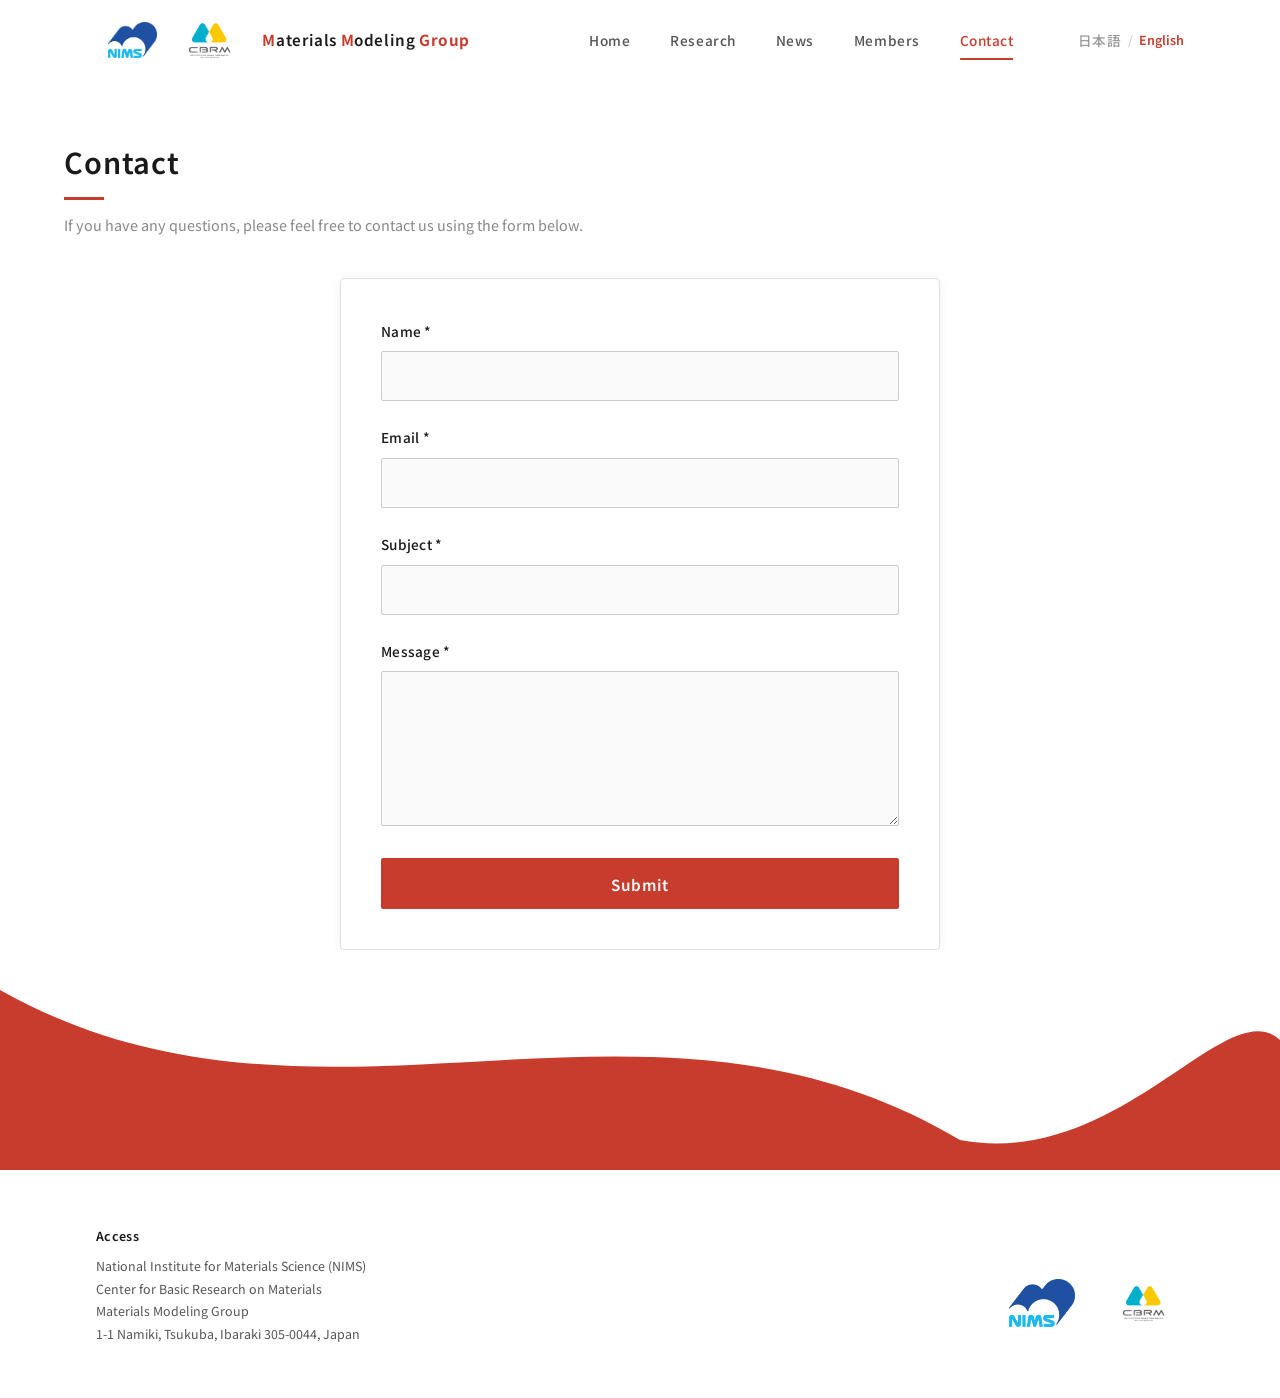
==== contact-en.html @ 4d74e52a "atsumitanaka/group-homepage2-v2 からホームページファイルをコピー 公開サイトのHTML, CSS, JS, images, data, scriptsを移行。 admi" ====
<!DOCTYPE html>
<html lang="en">
<head>
  <meta charset="UTF-8">
  <meta name="viewport" content="width=device-width, initial-scale=1.0">
  <title>Contact - Materials Modeling Group</title>
  <link rel="stylesheet" href="css/style.css">
</head>
<body>
  <header class="navbar">
    <div class="navbar-inner">
      <a href="index-en.html" class="navbar-brand">
        <div class="navbar-logos">
          <img src="images/logo_nims_20190425mark.png" alt="NIMS" class="logo-link" onclick="event.preventDefault();event.stopPropagation();window.open(&#39;https://www.nims.go.jp/&#39;,&#39;_blank&#39;)" style="cursor:pointer">
          <img src="images/cbrm_logo_tate.png" alt="CBRM" class="logo-link" onclick="event.preventDefault();event.stopPropagation();window.open(&#39;https://www.nims.go.jp/cbrm/&#39;,&#39;_blank&#39;)" style="cursor:pointer">
        </div>
        <span class="navbar-brand-text"><span>M</span>aterials <span>M</span>odeling <span>G</span><span class="group-full">roup</span><span class="group-short">r.</span></span>
      </a>
      <nav class="nav-links">
        <a href="index-en.html">Home</a>
        <a href="research-en.html">Research</a>
        <a href="news-en.html">News</a>
        <a href="members-en.html">Members</a>
        <a href="contact-en.html" class="active">Contact</a>
        <div class="lang-switcher">
          <a href="contact.html">日本語</a>
          <span class="lang-separator">/</span>
          <span class="lang-active">English</span>
        </div>
      </nav>
      <button class="hamburger" aria-label="Menu">
        <span></span>
        <span></span>
        <span></span>
      </button>
    </div>
  </header>

  <main>
    <div class="container">
      <div class="page-header">
        <h1>Contact</h1>
        <p>If you have any questions, please feel free to contact us using the form below.</p>
      </div>

      <div class="contact-form fade-in-up">
        <div class="form-card" id="form-container">
          <form id="contact-form" onsubmit="return handleSubmit(event)">
            <div class="form-group">
              <label for="name">Name *</label>
              <input type="text" id="name" name="name" required>
              <p class="error-message hidden" id="name-error">Please enter your name</p>
            </div>

            <div class="form-group">
              <label for="email">Email *</label>
              <input type="email" id="email" name="email" required>
              <p class="error-message hidden" id="email-error">Please enter a valid email address</p>
            </div>

            <div class="form-group">
              <label for="subject">Subject *</label>
              <input type="text" id="subject" name="subject" required>
              <p class="error-message hidden" id="subject-error">Please enter a subject</p>
            </div>

            <div class="form-group">
              <label for="message">Message *</label>
              <textarea id="message" name="message" rows="6" required></textarea>
              <p class="error-message hidden" id="message-error">Please enter a message with at least 10 characters</p>
            </div>

            <button type="submit" class="btn-primary">Submit</button>
          </form>
        </div>

        <div class="form-card success-message hidden" id="success-container">
          <h2>Thank you for your inquiry</h2>
          <p>We will review your message and get back to you shortly.</p>
          <button class="btn-primary" onclick="resetForm()">New Inquiry</button>
        </div>
      </div>
    </div>
  </main>

  <div class="footer-wave">
    <svg viewBox="0 0 1440 220" preserveAspectRatio="none" xmlns="http://www.w3.org/2000/svg">
      <path d="M0,40 C360,220 720,0 1080,190 C1260,220 1380,40 1440,90 L1440,220 L0,220 Z"/>
    </svg>
  </div>

  <footer class="footer">
    <div class="footer-inner">
      <div class="footer-content">
        <div class="footer-access">
          <p class="footer-access-title">Access</p>
          <p>National Institute for Materials Science (NIMS)</p>
          <p>Center for Basic Research on Materials</p>
          <p>Materials Modeling Group</p>
          <p>1-1 Namiki, Tsukuba, Ibaraki 305-0044, Japan</p>
        </div>
        <div class="footer-logos">
          <a href="https://www.nims.go.jp/" target="_blank" rel="noopener"><img src="images/logo_nims_20190425mark.png" alt="NIMS"></a>
          <a href="https://www.nims.go.jp/cbrm/" target="_blank" rel="noopener"><img src="images/cbrm_logo_tate.png" alt="CBRM"></a>
        </div>
      </div>
      <p class="footer-copy">&copy; 2026 Materials Modeling Group. All rights reserved.</p>
    </div>
  </footer>

  <script src="js/contact.js"></script>
  <script src="js/main.js"></script>
</body>
</html>
---- css/style.css ----
/* ========================================
   Materials Modeling Group
   Black / White / Gray / Vermillion / Dark Yellow-Green
   ======================================== */

/* Google Fonts */
@import url('https://fonts.googleapis.com/css2?family=Inter:wght@300;400;500;600;700&family=Noto+Sans+JP:wght@300;400;500;600;700&display=swap');

/* Reset & Base */
* {
  box-sizing: border-box;
  margin: 0;
  padding: 0;
}

html {
  font-size: 16px;
  scroll-behavior: smooth;
  background-color: #e8e8e8;
  overflow-x: hidden;
  -webkit-text-size-adjust: 100%;
  -moz-text-size-adjust: 100%;
  text-size-adjust: 100%;
}

body {
  font-family: 'Noto Sans JP', 'Inter', sans-serif;
  line-height: 1.8;
  color: #333;
  background-color: #fff;
  min-height: 100vh;
  font-weight: 400;
  max-width: 1600px;
  margin: 0 auto;
  box-shadow: 0 0 20px rgba(0,0,0,0.08);
  overflow-x: hidden;
}

a {
  color: #c83c2d;
  text-decoration: none;
  transition: color 0.3s ease;
}

a:hover {
  color: #a02e22;
}

ul {
  list-style: none;
}

img {
  max-width: 100%;
  height: auto;
}

/* ========================================
   Top Navbar
   ======================================== */
.navbar {
  position: fixed;
  top: 0;
  left: 50%;
  transform: translateX(-50%);
  width: 100%;
  max-width: 1600px;
  z-index: 1000;
  background-color: #fff;
  transition: box-shadow 0.4s ease;
  height: 80px;
}

.navbar.scrolled {
  box-shadow: 0 2px 16px rgba(0, 0, 0, 0.1);
}

.navbar-inner {
  width: 85%;
  max-width: 1200px;
  margin: 0 auto;
  display: flex;
  align-items: center;
  justify-content: space-between;
  height: 100%;
}

.navbar-brand {
  display: flex;
  align-items: center;
  gap: 0.75rem;
  text-decoration: none;
  color: #1a1a1a;
  font-weight: 600;
  font-size: 0.95rem;
  letter-spacing: 0.04em;
}

.navbar-brand:hover {
  color: #1a1a1a;
}

.navbar-logos {
  display: flex;
  align-items: center;
  gap: 0;
}

.navbar-logos img {
  height: 60px;
  width: auto;
  /* NIMS logo guideline: 保護エリア = 短辺(height) x 20% = 12px min */
  padding: 12px;
}

.navbar-logos img:last-child {
  height: 72px;
  padding: 12px;
}

.navbar-brand-text {
  white-space: nowrap;
}

.navbar-brand-text span {
  color: #c83c2d;
  font-weight: 700;
}

.group-short {
  display: none;
}

.nav-links {
  display: flex;
  align-items: center;
  gap: 2.5rem;
}

.nav-links a {
  color: #555;
  text-decoration: none;
  font-size: 0.85rem;
  font-weight: 500;
  padding: 0.5rem 0;
  position: relative;
  transition: color 0.3s ease;
  letter-spacing: 0.04em;
}

.nav-links a::after {
  content: '';
  position: absolute;
  bottom: 0;
  left: 50%;
  transform: translateX(-50%);
  width: 0;
  height: 2px;
  background-color: #c83c2d;
  transition: width 0.3s ease;
}

.nav-links a:hover {
  color: #c83c2d;
  text-decoration: none;
}

.nav-links a:hover::after {
  width: 100%;
}

.nav-links a.active {
  color: #c83c2d;
}

.nav-links a.active::after {
  width: 100%;
}

/* Language Switcher */
.lang-switcher {
  display: flex;
  align-items: center;
  gap: 0.4rem;
  font-size: 0.78rem;
  font-weight: 500;
  margin-left: 1.5rem;
  white-space: nowrap;
}

.lang-switcher a {
  color: #999;
  text-decoration: none;
  transition: color 0.3s ease;
}

.lang-switcher a:hover {
  color: #c83c2d;
}

.lang-active {
  color: #c83c2d;
  font-weight: 600;
}

.lang-separator {
  color: #ccc;
}

/* Hamburger Menu */
.hamburger {
  display: none;
  flex-direction: column;
  justify-content: center;
  gap: 6px;
  width: 28px;
  height: 28px;
  cursor: pointer;
  background: none;
  border: none;
  padding: 0;
  z-index: 1001;
}

.hamburger span {
  display: block;
  width: 100%;
  height: 1.5px;
  background-color: #1a1a1a;
  transition: all 0.3s ease;
}

.hamburger.active span:nth-child(1) {
  transform: translateY(7.5px) rotate(45deg);
}

.hamburger.active span:nth-child(2) {
  opacity: 0;
}

.hamburger.active span:nth-child(3) {
  transform: translateY(-7.5px) rotate(-45deg);
}

/* ========================================
   Hero Section
   ======================================== */
.hero {
  width: 100%;
  margin-top: 80px;
  position: relative;
}

.hero-image {
  width: 100%;
  position: relative;
  height: 75vh;
  max-height: 650px;
  min-height: 420px;
  background-color: #e0e0e0;
  overflow: hidden;
}

.hero-image > img {
  width: 100%;
  height: 100%;
  object-fit: cover;
  display: block;
}

.hero-overlay {
  position: absolute;
  top: 0;
  left: 0;
  right: 0;
  bottom: 0;
  display: flex;
  flex-direction: column;
  justify-content: flex-end;
  background: linear-gradient(
    to top,
    rgba(0, 0, 0, 0.55) 0%,
    rgba(0, 0, 0, 0.25) 40%,
    rgba(0, 0, 0, 0.05) 70%,
    transparent 100%
  );
  pointer-events: none;
  padding: 4rem 5rem 11rem;
}

.hero-title {
  color: #fff;
  font-family: 'Inter', 'Noto Sans JP', sans-serif;
  font-size: 3.5rem;
  font-weight: 700;
  letter-spacing: 0.03em;
  text-shadow: 0 2px 16px rgba(0, 0, 0, 0.3);
  margin-bottom: 1.25rem;
}

.hero-title .accent {
  color: #c83c2d;
}

.hero-catchphrase {
  border-left: 3px solid rgba(255, 255, 255, 0.6);
  padding-left: 1.5rem;
}

.hero-catchphrase p {
  color: rgba(255, 255, 255, 0.95);
  font-size: 1.1rem;
  font-weight: 400;
  text-shadow: 0 1px 8px rgba(0, 0, 0, 0.25);
  line-height: 1.8;
  letter-spacing: 0.04em;
}

/* Hero wave — overlaps onto the hero */
.hero .wave-divider {
  position: absolute;
  bottom: -1px;
  left: 0;
  right: 0;
  z-index: 2;
  line-height: 0;
}

/* ========================================
   Container
   ======================================== */
.container {
  width: 90%;
  max-width: 1300px;
  margin: 0 auto;
}

/* ========================================
   Sections
   ======================================== */
.section {
  padding: 1.5rem 0 14rem;
  position: relative;
  overflow: hidden;
}

.section-alt {
  background-color: #f0f0f0;
}

.section-accent {
  background-color: #c83c2d;
}

.section-accent .section-header h2 {
  color: #fff;
}

.section-accent .section-header h2::after {
  background-color: #fff;
}

.section-accent .more-link {
  color: rgba(255,255,255,0.85);
}

.section-accent .more-link:hover {
  color: #fff;
}

.section-white {
  background-color: #fff;
}

.section-header {
  display: flex;
  justify-content: space-between;
  align-items: flex-end;
  margin-bottom: 2.5rem;
}

.section-header h2 {
  color: #1a1a1a;
  font-size: 1.6rem;
  font-weight: 600;
  position: relative;
  padding-bottom: 0.75rem;
  letter-spacing: 0.03em;
}

.section-header h2::after {
  content: '';
  position: absolute;
  bottom: 0;
  left: 0;
  width: 32px;
  height: 3px;
  background-color: #c83c2d;
}

.more-link {
  color: #c83c2d;
  font-size: 0.85rem;
  font-weight: 500;
  transition: opacity 0.3s ease;
  display: inline-flex;
  align-items: center;
  gap: 0.3rem;
  letter-spacing: 0.02em;
}

.more-link:hover {
  opacity: 0.7;
}

/* ========================================
   Wave Dividers — large dramatic curves
   ======================================== */
.wave-divider {
  position: relative;
  width: 100%;
  overflow: hidden;
  line-height: 0;
  background-color: transparent;
}

.wave-divider svg {
  display: block;
  width: 100%;
  height: 220px;
}

.wave-divider.wave-alt svg path {
  fill: #f0f0f0;
}

.wave-divider.wave-white svg path {
  fill: #fff;
}

/* Section bottom waves */
.section .wave-divider-bottom {
  position: absolute;
  bottom: -1px;
  left: 0;
  right: 0;
  z-index: 2;
  line-height: 0;
}

.section .wave-divider-bottom svg {
  display: block;
  width: 100%;
  height: 220px;
}

/* Footer top wave */
.footer-wave {
  position: relative;
  width: 100%;
  overflow: hidden;
  line-height: 0;
  margin-bottom: -1px;
  background-color: #fff;
}

.footer-wave svg {
  display: block;
  width: 100%;
  height: 220px;
}

.footer-wave svg path {
  fill: #c83c2d;
}

/* ========================================
   Intro Section
   ======================================== */
.intro-section {
  max-width: min(860px, 100%);
  margin: 0 auto;
}

.intro-keywords {
  display: grid;
  grid-template-columns: repeat(4, 1fr);
  gap: 1.25rem;
  margin-bottom: 3rem;
}

.keyword-card {
  background-color: #fff;
  border-radius: 4px;
  padding: 2rem 1rem;
  text-align: center;
  box-shadow: 0 2px 12px rgba(0, 0, 0, 0.06);
  transition: transform 0.4s ease, box-shadow 0.4s ease;
  border: 1px solid #e0e0e0;
}

.section-alt .keyword-card {
  background-color: #fff;
}

.section-white .keyword-card {
  background-color: #f0f0f0;
  border-color: transparent;
}

.keyword-card:hover {
  transform: translateY(-6px);
  box-shadow: 0 12px 32px rgba(0, 0, 0, 0.1);
}

.keyword-icon {
  font-size: 1.75rem;
  margin-bottom: 0.75rem;
  display: block;
  color: #4a7a2e;
}

.keyword-card h3 {
  font-size: 0.9rem;
  font-weight: 600;
  color: #1a1a1a;
  letter-spacing: 0.04em;
}

.intro-heading {
  font-size: 1.15rem;
  font-weight: 700;
  color: #1a1a1a;
  margin-bottom: 1.5rem;
  line-height: 1.8;
}

.intro-text {
  line-height: 2;
  text-align: left;
}

.intro-text p {
  margin-bottom: 1.5rem;
  color: #555;
  font-size: 0.78rem;
}

.intro-text p:last-child {
  margin-bottom: 0;
}

/* ========================================
   News - Timeline Style
   ======================================== */
.news-timeline {
  padding-left: 0.5rem;
}

.news-timeline-item {
  display: flex;
  align-items: flex-start;
  gap: 1.5rem;
  padding: 1rem 0;
  border-bottom: 1px solid #ddd;
  position: relative;
  padding-left: 1.5rem;
  transition: background-color 0.3s ease;
}

.news-timeline-item::before {
  content: '';
  position: absolute;
  left: 0;
  top: 50%;
  transform: translateY(-50%);
  width: 6px;
  height: 6px;
  background-color: #c83c2d;
  border-radius: 50%;
}

.news-timeline-item:last-child {
  border-bottom: none;
}

.news-timeline-item:hover {
  background-color: #f5f5f5;
}

.news-timeline-item .date {
  color: #999;
  font-size: 0.78rem;
  min-width: 100px;
  font-weight: 400;
}

.news-timeline-item .news-title {
  color: #333;
  font-size: 0.78rem;
  line-height: 1.7;
}

.news-timeline-item:hover .news-title {
  color: #c83c2d;
}

/* ========================================
   Top Page Members - square photos, cards
   ======================================== */
.top-member-leader {
  display: flex;
  justify-content: center;
  margin-bottom: 1rem;
}

.top-member-leader .top-member-card {
  width: calc(100% / 3 - 1.34rem);
}

.top-member-grid {
  display: grid;
  grid-template-columns: repeat(3, 1fr);
  gap: 1rem;
  margin-bottom: 1rem;
}

.top-member-grid:last-child {
  margin-bottom: 0;
}

.top-member-card {
  background-color: #fff;
  border-radius: 4px;
  box-shadow: 0 2px 12px rgba(0, 0, 0, 0.06);
  overflow: hidden;
  transition: transform 0.4s ease, box-shadow 0.4s ease;
  display: flex;
  flex-direction: column;
  align-items: center;
  padding: 1.25rem 1rem 1rem;
  text-align: center;
  border: 1px solid #e0e0e0;
}

.section-alt .top-member-card {
  background-color: #fff;
}

.top-member-card:hover {
  transform: translateY(-6px);
  box-shadow: 0 16px 40px rgba(0, 0, 0, 0.1);
}

.top-member-photo {
  width: 120px;
  height: 160px;
  border-radius: 4px;
  object-fit: cover;
  object-position: top;
  display: block;
  border: 2px solid #e0e0e0;
  margin-bottom: 0.75rem;
  transition: border-color 0.4s ease;
}

.top-member-card:hover .top-member-photo {
  border-color: #4a7a2e;
}

.top-member-body {
  display: flex;
  flex-direction: column;
  align-items: center;
  flex: 1;
  width: 100%;
}

.top-member-name {
  font-size: 1rem;
  font-weight: 600;
  color: #1a1a1a;
  margin-bottom: 0.1rem;
}

.top-member-title {
  font-size: 0.75rem;
  color: #999;
  margin-bottom: 0.5rem;
  font-weight: 400;
  letter-spacing: 0.03em;
}

.top-member-email {
  font-size: 0.72rem;
  color: #888;
  margin-bottom: 0.5rem;
}

.top-member-research {
  font-size: 0.78rem;
  color: #555;
  line-height: 1.6;
  margin-bottom: 0.75rem;
  flex: 1;
}

.top-member-buttons {
  display: flex;
  gap: 0.5rem;
  justify-content: center;
}

.personal-page-btn {
  display: inline-block;
  background-color: transparent;
  color: #4a7a2e;
  padding: 0.35rem 1.2rem;
  border-radius: 2px;
  font-size: 0.75rem;
  font-weight: 500;
  text-decoration: none;
  transition: all 0.3s ease;
  border: 1px solid #4a7a2e;
}

.personal-page-btn:hover {
  background-color: #4a7a2e;
  color: #fff;
  text-decoration: none;
}

/* ========================================
   Page Header (subpages)
   ======================================== */
.page-header {
  padding-top: calc(80px + 3.5rem);
  padding-bottom: 2.5rem;
}

.page-header h1 {
  color: #1a1a1a;
  font-size: 1.8rem;
  font-weight: 600;
  margin-bottom: 0.5rem;
  position: relative;
  padding-bottom: 0.75rem;
  letter-spacing: 0.03em;
}

.page-header h1::after {
  content: '';
  position: absolute;
  bottom: 0;
  left: 0;
  width: 40px;
  height: 3px;
  background-color: #c83c2d;
}

.page-header p {
  color: #888;
  font-size: 0.9rem;
  margin-top: 0.75rem;
  font-weight: 400;
}

/* ========================================
   News List (news.html)
   ======================================== */
.news-year-tabs {
  display: flex;
  gap: 0;
  margin-bottom: 1.5rem;
  border-bottom: 2px solid #e0e0e0;
  flex-wrap: wrap;
}

.news-year-tab {
  padding: 0.6rem 1.4rem;
  font-size: 0.9rem;
  font-weight: 500;
  color: #888;
  cursor: pointer;
  border-bottom: 2px solid transparent;
  margin-bottom: -2px;
  transition: color 0.2s, border-color 0.2s;
}

.news-year-tab:hover {
  color: #333;
}

.news-year-tab.active {
  color: #c83c2d;
  border-bottom-color: #c83c2d;
  font-weight: 600;
}

.news-list {
  display: flex;
  flex-direction: column;
  gap: 1.25rem;
}

.news-card {
  background-color: #fff;
  border-radius: 4px;
  box-shadow: 0 2px 12px rgba(0, 0, 0, 0.06);
  padding: 1.75rem 2rem;
  transition: transform 0.3s ease, box-shadow 0.3s ease;
  border: 1px solid #e0e0e0;
}

.news-card:hover {
  transform: translateY(-3px);
  box-shadow: 0 12px 32px rgba(0, 0, 0, 0.1);
}

.news-header {
  display: flex;
  justify-content: space-between;
  align-items: center;
  margin-bottom: 0.5rem;
}

.news-card h2 {
  color: #1a1a1a;
  font-size: 1.05rem;
  font-weight: 600;
  margin: 0.5rem 0;
  line-height: 1.6;
}

.category {
  display: inline-block;
  background-color: #c83c2d;
  color: white;
  padding: 0.2rem 0.85rem;
  border-radius: 2px;
  font-size: 0.7rem;
  font-weight: 500;
  letter-spacing: 0.03em;
}

.date {
  color: #999;
  font-size: 0.78rem;
  font-weight: 400;
}

.preview {
  color: #666;
  font-size: 0.78rem;
  line-height: 1.7;
  margin-top: 0.5rem;
}

/* ========================================
   Members Page (members.html)
   ======================================== */
.member-section {
  margin-bottom: 3rem;
}

.member-section-title {
  color: #1a1a1a;
  font-size: 1.05rem;
  font-weight: 600;
  padding-bottom: 0.6rem;
  border-bottom: 1px solid #ddd;
  margin-bottom: 1.5rem;
  position: relative;
  letter-spacing: 0.03em;
}

.member-section-title::before {
  content: '';
  position: absolute;
  bottom: -1px;
  left: 0;
  width: 28px;
  height: 3px;
  background-color: #c83c2d;
}

.member-list {
  display: flex;
  flex-direction: column;
  gap: 1.5rem;
}

.member-entry {
  display: flex;
  gap: 2rem;
  padding: 1.75rem;
  background-color: transparent;
  border-radius: 4px;
  border: none;
  box-shadow: none;
}

.member-entry:hover {
  box-shadow: none;
}

.member-photo {
  width: 120px;
  height: 160px;
  object-fit: cover;
  object-position: top;
  border-radius: 4px;
  flex-shrink: 0;
  transition: transform 0.4s ease;
}

.member-entry:hover .member-photo {
  transform: scale(1.02);
}

.member-info {
  flex: 1;
  display: flex;
  flex-direction: column;
}

.member-name {
  color: #1a1a1a;
  font-size: 1rem;
  font-weight: 600;
  margin-bottom: 0.1rem;
}

.member-photo-area {
  display: flex;
  flex-direction: column;
  align-items: center;
  flex-shrink: 0;
}

.member-photo-area .email {
  font-size: 0.68rem;
  color: #888;
  text-align: center;
  margin-top: 0.4rem;
  word-break: break-all;
  line-height: 1.3;
}

.member-photo-area .email::before {
  content: '';
  display: inline-block;
  width: 0.72rem;
  height: 0.72rem;
  margin-right: 0.2rem;
  vertical-align: middle;
  background-image: url("data:image/svg+xml,%3Csvg xmlns='http://www.w3.org/2000/svg' viewBox='0 0 24 24' fill='none' stroke='%23888' stroke-width='2'%3E%3Crect x='2' y='4' width='20' height='16' rx='2'/%3E%3Cpath d='M22 4L12 13 2 4'/%3E%3C/svg%3E");
  background-size: contain;
  background-repeat: no-repeat;
}

.member-info .samurai-btn {
  display: inline-block;
  background-color: transparent;
  color: #4a7a2e;
  padding: 0.3rem 1.2rem;
  border-radius: 2px;
  font-size: 0.75rem;
  font-weight: 500;
  text-decoration: none;
  margin-bottom: 0.75rem;
  margin-right: 0.5rem;
  transition: all 0.3s ease;
  border: 1px solid #4a7a2e;
}

.member-info .samurai-btn:hover {
  background-color: #4a7a2e;
  color: #fff;
  text-decoration: none;
}

.member-info .personal-page-btn {
  margin-bottom: 0.75rem;
}

.member-info .research-title {
  color: #333;
  font-size: 0.78rem;
  font-weight: 500;
  margin-bottom: 0;
  line-height: 1.4;
}

.member-info .keywords {
  color: #999;
  font-size: 0.78rem;
  line-height: 1.4;
}


.member-additional-roles {
  font-size: 0.78rem;
  color: #888;
  font-weight: 400;
  margin-bottom: 0.6rem;
  line-height: 1.4;
}

.member-additional-roles:empty {
  display: none;
}

.member-buttons {
  display: flex;
  gap: 0.5rem;
  margin-top: auto;
  align-self: flex-end;
  padding-top: 0.75rem;
  align-items: center;
}

.member-buttons .samurai-btn,
.member-buttons .researchmap-btn,
.member-buttons .personal-page-btn {
  margin: 0;
}

.member-info .researchmap-btn {
  display: inline-block;
  background-color: transparent;
  color: #4a7a2e;
  padding: 0.3rem 1.2rem;
  border-radius: 2px;
  font-size: 0.75rem;
  font-weight: 500;
  text-decoration: none;
  transition: all 0.3s ease;
  border: 1px solid #4a7a2e;
}

.member-info .researchmap-btn:hover {
  background-color: #4a7a2e;
  color: #fff;
  text-decoration: none;
}

/* Compact Member Grid */
.compact-member-grid {
  display: grid;
  grid-template-columns: repeat(4, 1fr);
  gap: 1.5rem;
}

.compact-member-item {
  text-align: center;
  background-color: #fff;
  border-radius: 4px;
  padding: 1.75rem 1rem;
  box-shadow: 0 2px 12px rgba(0, 0, 0, 0.04);
  transition: transform 0.4s ease, box-shadow 0.4s ease;
  border: 1px solid #e0e0e0;
}

.compact-member-item:hover {
  transform: translateY(-5px);
  box-shadow: 0 12px 32px rgba(0, 0, 0, 0.1);
}

.compact-member-photo {
  width: 90px;
  height: 110px;
  border-radius: 4px;
  object-fit: cover;
  object-position: top;
  border: 2px solid #e0e0e0;
  display: block;
  margin: 0 auto 0.75rem;
  transition: border-color 0.4s ease;
}

.compact-member-item:hover .compact-member-photo {
  border-color: #4a7a2e;
}

.compact-member-name {
  font-size: 0.85rem;
  font-weight: 600;
  color: #1a1a1a;
  line-height: 1.4;
}

.compact-member-name span {
  font-size: 0.75rem;
  font-weight: 400;
  color: #999;
}

.inline-title-grid {
  display: grid;
  grid-template-columns: repeat(4, 1fr);
  gap: 1.5rem;
}

.inline-title-span2 {
  grid-column: span 2;
}

.member-grid-2col,
.member-grid-researcher {
  display: grid;
  grid-template-columns: repeat(2, 1fr);
  gap: 1.5rem;
}

.member-grid-3col {
  display: grid;
  grid-template-columns: repeat(3, 1fr);
  gap: 1rem;
}

.member-grid-3col .member-entry {
  flex-direction: row;
  align-items: flex-start;
  text-align: left;
  padding: 0.75rem;
  gap: 0.75rem;
}

.member-grid-3col .member-photo {
  width: 80px;
  height: 107px;
}

.member-grid-3col .member-info {
  align-items: flex-start;
}

.member-grid-3col .member-name {
  font-size: 0.85rem;
}

.member-grid-3col .member-title-label {
  margin-bottom: 0.2rem;
}

.member-grid-3col .member-additional-roles {
  font-size: 0.72rem;
  margin-bottom: 0.2rem;
}

.member-grid-3col .member-buttons {
  align-self: center;
  margin-top: 0.3rem;
}

.member-title-label {
  font-size: 0.78rem;
  color: #999;
  font-weight: 400;
  letter-spacing: 0.03em;
  margin-bottom: 0.6rem;
  line-height: 1.4;
}

.member-subsection-title {
  font-size: 0.95rem;
  font-weight: 600;
  color: #1a1a1a;
  margin-top: 2rem;
  margin-bottom: 0.75rem;
  padding-left: 0.5rem;
  border-left: 3px solid #c83c2d;
}

.member-bullet-list {
  list-style: disc;
  padding-left: 1.5rem;
  margin-top: 0.75rem;
  line-height: 2.2;
  color: #555;
  font-size: 0.78rem;
}

/* ========================================
   Members2 - Researcher Block
   ======================================== */
.researcher-block {
  margin-bottom: 3.5rem;
  border-left: 3px solid #c83c2d;
  padding-left: 1.5rem;
}

.researcher-lead {
  display: flex;
  gap: 1.5rem;
  margin-bottom: 0.75rem;
}

.researcher-lead-photo {
  width: 120px;
  height: 155px;
  object-fit: cover;
  object-position: top;
  border-radius: 4px;
  border: 2px solid #e0e0e0;
  flex-shrink: 0;
  transition: border-color 0.4s ease;
}

.researcher-block:hover .researcher-lead-photo {
  border-color: #4a7a2e;
}

.researcher-lead-info {
  flex: 1;
}

.researcher-lead-name {
  font-size: 1.1rem;
  font-weight: 600;
  color: #1a1a1a;
  margin-bottom: 0.15rem;
}

.researcher-lead-title {
  font-size: 0.78rem;
  color: #999;
  margin-bottom: 0.4rem;
  font-weight: 400;
  letter-spacing: 0.03em;
}

.researcher-lead-email {
  font-size: 0.78rem;
  color: #888;
  margin-bottom: 0.3rem;
}

.researcher-lead-info .samurai-btn {
  display: inline-block;
  background-color: transparent;
  color: #4a7a2e;
  padding: 0.3rem 1.2rem;
  border-radius: 2px;
  font-size: 0.75rem;
  font-weight: 500;
  text-decoration: none;
  margin-bottom: 0.75rem;
  margin-right: 0.5rem;
  transition: all 0.3s ease;
  border: 1px solid #4a7a2e;
}

.researcher-lead-info .samurai-btn:hover {
  background-color: #4a7a2e;
  color: #fff;
  text-decoration: none;
}

.researcher-lead-info .personal-page-btn {
  margin-bottom: 0.75rem;
}

.researcher-lead-research {
  font-size: 0.78rem;
  font-weight: 500;
  color: #333;
  margin-bottom: 0.15rem;
}

.researcher-lead-keywords {
  font-size: 0.78rem;
  color: #999;
  line-height: 1.6;
}

.team-members {
  display: grid;
  grid-template-columns: repeat(3, 1fr);
  gap: 1rem;
}

.team-member-entry {
  display: flex;
  gap: 0.75rem;
  align-items: center;
  padding: 0.5rem;
  border: 1px solid #e0e0e0;
  border-radius: 4px;
  transition: box-shadow 0.3s ease;
}

.team-member-entry:hover {
  box-shadow: 0 4px 16px rgba(0, 0, 0, 0.06);
}

.team-member-photo {
  width: 80px;
  height: 100px;
  object-fit: cover;
  object-position: top;
  border-radius: 4px;
  border: 1px solid #e0e0e0;
  flex-shrink: 0;
}

.team-member-info {
  flex: 1;
}

.team-member-name {
  font-size: 0.9rem;
  font-weight: 600;
  color: #1a1a1a;
  line-height: 1.4;
}

.team-member-name span {
  font-weight: 400;
  color: #999;
}

.team-member-title {
  font-size: 0.78rem;
  color: #999;
  margin-top: 0.1rem;
}

/* ========================================
   Research Page
   ======================================== */
.research-intro {
  max-width: min(860px, 100%);
  margin: 0 auto;
  line-height: 2;
}

.research-intro p {
  margin-bottom: 1.5rem;
  color: #555;
  font-size: 0.78rem;
}

.research-intro p:last-child {
  margin-bottom: 0;
}

/* ========================================
   Contact Form
   ======================================== */
.contact-form {
  max-width: 600px;
  margin: 0 auto;
}

.form-card {
  background-color: #fff;
  padding: 2.5rem;
  border-radius: 4px;
  box-shadow: 0 2px 12px rgba(0, 0, 0, 0.06);
  border: 1px solid #e0e0e0;
}

.form-group {
  margin-bottom: 1.5rem;
}

.form-group label {
  display: block;
  margin-bottom: 0.5rem;
  color: #1a1a1a;
  font-weight: 500;
  font-size: 0.85rem;
  letter-spacing: 0.02em;
}

.form-group input,
.form-group textarea {
  width: 100%;
  padding: 0.85rem 1rem;
  border: 1px solid #ccc;
  border-radius: 2px;
  font-size: 0.92rem;
  font-family: inherit;
  transition: border-color 0.3s ease, box-shadow 0.3s ease;
  background-color: #fafafa;
}

.form-group input:focus,
.form-group textarea:focus {
  outline: none;
  border-color: #4a7a2e;
  box-shadow: 0 0 0 3px rgba(74, 122, 46, 0.12);
  background-color: #fff;
}

.form-group textarea {
  resize: vertical;
  min-height: 140px;
}

.form-group input.error,
.form-group textarea.error {
  border-color: #c83c2d;
}

.error-message {
  color: #c83c2d;
  font-size: 0.78rem;
  margin-top: 0.5rem;
}

.btn-primary {
  width: 100%;
  padding: 0.9rem;
  background-color: #c83c2d;
  color: white;
  border: none;
  border-radius: 2px;
  font-size: 0.95rem;
  font-weight: 600;
  cursor: pointer;
  transition: background-color 0.3s ease, transform 0.2s ease;
  font-family: inherit;
  letter-spacing: 0.04em;
}

.btn-primary:hover {
  background-color: #a02e22;
  transform: translateY(-1px);
}

.btn-primary:active {
  transform: translateY(0);
}

.success-message {
  text-align: center;
  padding: 3rem 2rem;
}

.success-message h2 {
  color: #4a7a2e;
  margin-bottom: 1rem;
  font-size: 1.2rem;
}

.success-message p {
  color: #888;
  margin-bottom: 2rem;
}

/* ========================================
   Modal
   ======================================== */
.modal-overlay {
  position: fixed;
  top: 0;
  left: 0;
  right: 0;
  bottom: 0;
  background-color: rgba(0, 0, 0, 0.5);
  display: flex;
  justify-content: center;
  align-items: center;
  z-index: 2000;
  padding: 1rem;
}

.modal {
  background-color: white;
  padding: 2.5rem;
  border-radius: 4px;
  max-width: 600px;
  width: 100%;
  max-height: 80vh;
  overflow-y: auto;
  position: relative;
  box-shadow: 0 24px 64px rgba(0, 0, 0, 0.2);
}

.modal-close {
  position: absolute;
  top: 1rem;
  right: 1rem;
  background: none;
  border: none;
  font-size: 1.5rem;
  cursor: pointer;
  color: #999;
  transition: color 0.3s ease;
}

.modal-close:hover {
  color: #1a1a1a;
}

.modal h2 {
  color: #1a1a1a;
  margin: 1rem 0;
}

.modal .content {
  color: #555;
  line-height: 1.8;
}

.hidden {
  display: none !important;
}

/* ========================================
   Footer - dark black
   ======================================== */
.footer {
  background-color: #fff;
  color: #555;
  padding: 3.5rem 0 0;
  font-size: 0.78rem;
}

.footer-inner {
  width: 85%;
  max-width: 1100px;
  margin: 0 auto;
}

.footer-content {
  display: flex;
  justify-content: space-between;
  align-items: flex-end;
  margin-bottom: 2rem;
}

.footer-access {
  color: #555;
  line-height: 1.8;
}

.footer-access-title {
  font-size: 0.78rem;
  font-weight: 600;
  color: #1a1a1a;
  margin-bottom: 0.5rem;
  letter-spacing: 0.03em;
}

.footer-logos {
  display: flex;
  gap: 1rem;
  align-items: center;
}

.footer-logos img {
  height: 60px;
  width: auto;
  transition: opacity 0.3s ease;
  padding: 12px;
}

.footer-logos img:last-child {
  height: 72px;
  padding: 12px;
}

.footer-logos img:hover {
  opacity: 1;
}

.footer-bottom {
  background-color: #c83c2d;
  margin-top: 2rem;
  padding: 1rem 0;
}

.footer-copy {
  text-align: center;
  font-size: 0.72rem;
  color: rgba(255,255,255,0.85);
  letter-spacing: 0.02em;
}

/* ========================================
   Scroll Animation
   ======================================== */
.fade-in-up {
  opacity: 0;
  transform: translateY(24px);
  transition: opacity 0.7s ease-out, transform 0.7s ease-out;
}

.fade-in-up.visible {
  opacity: 1;
  transform: translateY(0);
}

/* ========================================
   Responsive Design
   ======================================== */
@media (max-width: 1200px) {
  .top-member-grid {
    grid-template-columns: repeat(3, 1fr);
  }

  .intro-keywords {
    grid-template-columns: repeat(2, 1fr);
  }

  .intro-text p {
    font-size: 0.78rem;
  }

  /* Hero — fluid title for tablet */
  .hero-title {
    font-size: clamp(2rem, 4.5vw, 3.5rem);
    white-space: nowrap;
  }

  /* Navbar — shrink for tablet width */
  .navbar-inner {
    width: 95%;
  }

  .navbar-brand {
    gap: 0.5rem;
    font-size: 0.8rem;
  }

  .navbar-logos {
    flex-shrink: 0;
  }

  .navbar-logos img {
    height: 45px;
    padding: 9px;
  }

  .navbar-logos img:last-child {
    height: 55px;
    padding: 9px;
  }

  .group-full {
    display: none;
  }

  .group-short {
    display: inline;
  }

  /* Hamburger menu activation */
  .hamburger {
    display: flex;
  }

  .nav-links {
    display: none;
    position: fixed;
    top: 80px;
    left: 0;
    right: 0;
    background-color: #fff;
    flex-direction: column;
    padding: 1.5rem 2.5rem 2rem;
    gap: 0;
    box-shadow: 0 8px 24px rgba(0, 0, 0, 0.1);
  }

  .nav-links.open {
    display: flex;
  }

  .nav-links a {
    padding: 1rem 0;
    border-bottom: 1px solid #eee;
    font-size: 0.95rem;
  }

  .nav-links a::after {
    display: none;
  }

  .nav-links > :last-child {
    border-bottom: none;
  }

  .lang-switcher {
    margin-left: 0;
    padding: 1rem 0;
    justify-content: center;
    font-size: 0.95rem;
    border-bottom: none;
  }

  /* Members — researchers only: 1 column for readable layout */
  .member-grid-researcher {
    grid-template-columns: 1fr;
  }
}

@media (max-width: 768px) {
  /* Navbar — compact for mobile */
  .navbar {
    height: auto;
    padding: 0.3rem 0;
  }

  .navbar-inner {
    padding: 0 0.75rem;
    width: 100%;
  }

  .navbar-brand {
    gap: 0.3rem;
    font-size: 0.85rem;
  }

  .navbar-logos img {
    height: 38px;
    padding: 7px;
  }

  .navbar-logos img:last-child {
    height: 46px;
    padding: 7px;
  }

  .navbar-brand-text {
    font-size: 0.75rem;
  }

  .nav-links {
    top: 50px;
  }

  /* Hero */
  .hero {
    margin-top: 50px;
  }

  .hero-image {
    height: 50vh;
    min-height: 300px;
  }

  .hero-overlay {
    padding: 2rem 2rem 7rem;
  }

  .hero-title {
    font-size: clamp(1rem, 4.5vw, 2.25rem);
    white-space: nowrap;
  }

  .hero-catchphrase p {
    font-size: 0.92rem;
  }

  /* Sections */
  .section {
    padding: 1rem 0 9rem;
  }

  /* Waves — smaller on tablet */
  .wave-divider svg,
  .section .wave-divider-bottom svg,
  .footer-wave svg {
    height: 120px;
  }

  .container {
    width: 90%;
  }

  .intro-text p {
    font-size: 0.78rem;
  }

  /* Members */
  .top-member-grid {
    grid-template-columns: repeat(3, 1fr);
    gap: 0.75rem;
  }

  .member-grid-2col,
  .member-grid-researcher {
    grid-template-columns: repeat(3, 1fr);
    gap: 0.4rem;
  }

  .member-grid-3col {
    grid-template-columns: repeat(3, 1fr);
    gap: 0.4rem;
  }

  .member-grid-3col .member-entry {
    flex-direction: column;
    align-items: center;
    text-align: center;
  }

  .member-grid-3col .member-info {
    align-items: center;
  }

  .member-grid-3col .member-photo {
    width: 100px;
    height: 133px;
  }

  .member-entry {
    flex-direction: column;
    gap: 0.2rem;
    padding: 0.3rem;
    align-items: center;
    text-align: center;
    overflow: hidden;
  }

  .member-photo {
    width: 100px;
    height: 133px;
  }

  .member-name {
    font-size: 0.7rem;
    line-height: 1.2;
    margin-bottom: 0;
    overflow-wrap: break-word;
    word-break: break-word;
    max-width: 100%;
  }

  .member-title-label {
    font-size: 0.6rem;
    margin-bottom: 0.1rem;
  }

  .member-photo-area .email,
  .member-info .research-title,
  .member-info .keywords {
    display: none;
  }

  .member-photo-area {
    align-items: center;
  }

  .member-info .samurai-btn,
  .member-info .personal-page-btn,
  .member-info .researchmap-btn {
    font-size: 0.45rem;
    padding: 0.1rem 0.4rem;
    margin-bottom: 0;
    margin-right: 0;
  }

  .member-info {
    flex: 1;
    display: flex;
    flex-direction: column;
    width: 100%;
  }

  .member-buttons {
    align-self: center;
    margin-top: auto;
    padding-top: 0.1rem;
    flex-wrap: wrap;
    justify-content: center;
    gap: 0.2rem;
  }

  .member-additional-roles {
    display: none;
  }

  .lang-switcher {
    margin-left: 0;
    padding: 1rem 0;
    justify-content: center;
    font-size: 0.95rem;
    border-bottom: none;
  }

  .member-section {
    margin-bottom: 1.5rem;
  }

  .member-section-title {
    font-size: 0.8rem;
    margin-bottom: 0.5rem;
  }

  .compact-member-grid {
    grid-template-columns: repeat(2, 1fr);
  }

  .inline-title-grid {
    grid-template-columns: 1fr;
    gap: 0.5rem;
  }

  .inline-title-span2 {
    grid-column: span 1;
  }

  /* News */
  .news-timeline-item {
    flex-direction: column;
    gap: 0.25rem;
  }

  .news-timeline-item .date {
    min-width: auto;
  }

  /* Footer */
  .footer-content {
    flex-direction: column;
    align-items: flex-start;
    gap: 1.5rem;
  }

  .footer-logos {
    align-self: flex-end;
  }

  /* Page header */
  .page-header {
    padding-top: calc(86px + 2rem);
  }

  .page-header p {
    font-size: 0.8rem;
  }

  /* Section header */
  .section-header {
    flex-direction: column;
    gap: 0.75rem;
    align-items: flex-start;
  }
}

@media (max-width: 480px) {
  .top-member-grid {
    grid-template-columns: repeat(3, 1fr);
    gap: 0.3rem;
    margin-bottom: 0.3rem;
  }

  .top-member-leader {
    margin-bottom: 0.3rem;
  }

  .top-member-leader .top-member-card {
    width: calc(100% / 3 - 0.2rem);
  }

  .top-member-card {
    padding: 0.3rem 0.2rem 0.3rem;
  }

  .top-member-photo {
    width: 50px;
    height: 65px;
    margin-bottom: 0.15rem;
  }

  .top-member-name {
    font-size: 0.6rem;
    white-space: nowrap;
    margin-bottom: 0;
  }

  .top-member-title {
    font-size: 0.5rem;
    margin-bottom: 0.1rem;
  }

  .top-member-email {
    display: none;
  }

  .top-member-research {
    font-size: 0.5rem;
    line-height: 1.3;
    margin-bottom: 0.1rem;
  }

  .personal-page-btn {
    font-size: 0.45rem;
    padding: 0.1rem 0.4rem;
  }

  .top-member-buttons {
    flex-direction: column;
    gap: 0.1rem;
  }

  .intro-keywords {
    grid-template-columns: repeat(2, 1fr);
    gap: 0.75rem;
  }

  .compact-member-grid {
    grid-template-columns: repeat(2, 1fr);
  }

  .intro-text p {
    font-size: 0.78rem;
  }

  /* Waves — smaller on mobile */
  .wave-divider svg,
  .section .wave-divider-bottom svg,
  .footer-wave svg {
    height: 70px;
  }

  .form-card {
    padding: 1.5rem;
  }

  /* Navbar — fine-tune for small screens */
  .navbar-inner {
    padding: 0 0.5rem;
  }

  .navbar-logos img {
    height: 34px;
    padding: 6px;
  }

  .navbar-logos img:last-child {
    height: 42px;
    padding: 6px;
  }

  .navbar-brand-text {
    font-size: 0.7rem;
  }

  .hero-image {
    height: auto;
    min-height: 0;
    max-height: none;
  }

  .hero-image > img {
    object-fit: contain;
    height: auto;
  }

  .hero-overlay {
    padding: 1.5rem calc(1rem + 12px) 3rem;
  }

  .intro-heading {
    font-size: 0.85rem;
  }

  .page-header {
    padding-top: calc(90px + 2rem);
  }

  .footer {
    font-size: 0.78rem;
    padding: 1.5rem 0 0;
  }

  .footer-access {
    line-height: 1.4;
  }

  .footer-access-title {
    font-size: 0.78rem;
    margin-bottom: 0.2rem;
  }

  .footer-content {
    margin-bottom: 1rem;
  }

  .footer-bottom {
    margin-top: 1rem;
    padding: 0.5rem 0;
  }
}

/* Landscape phones (wide but short) */
@media (max-height: 650px) and (orientation: landscape) {
  .navbar {
    height: auto;
    padding: 0.3rem 0;
  }

  .navbar-inner {
    padding: 0 0.75rem;
    width: 100%;
  }

  .navbar-brand {
    flex-direction: row;
    align-items: center;
    gap: 0.4rem;
  }

  .navbar-logos {
    gap: 0;
  }

  .navbar-logos img {
    height: 36px;
    padding: 7px;
  }

  .navbar-logos img:last-child {
    height: 44px;
    padding: 7px;
  }


  .navbar-brand-text {
    font-size: 0.65rem;
    margin-left: 0;
    line-height: 1.2;
  }

  .hamburger {
    display: flex;
  }

  .nav-links {
    display: none;
    position: fixed;
    top: 50px;
    left: 0;
    right: 0;
    background-color: #fff;
    flex-direction: column;
    padding: 1rem 2rem;
    gap: 0;
    box-shadow: 0 8px 24px rgba(0, 0, 0, 0.1);
  }

  .nav-links.open {
    display: flex;
  }

  .hero {
    margin-top: 50px;
  }

  .hero-image {
    height: auto;
    min-height: 0;
    max-height: none;
  }

  .hero-image > img {
    object-fit: contain;
    height: auto;
  }

  .hero-overlay {
    padding: 1rem 5% 2rem;
  }

  .hero-title {
    font-size: clamp(1rem, 5vw, 1.5rem);
    white-space: nowrap;
  }

  .section {
    padding: 1rem 0 5rem;
  }

  .wave-divider svg,
  .section .wave-divider-bottom svg {
    height: 70px;
  }

  .top-member-wrapper {
    display: grid;
    grid-template-columns: repeat(4, 1fr);
    gap: 0.5rem;
  }

  .top-member-leader,
  .top-member-grid {
    display: contents;
  }

  .top-member-leader .top-member-card {
    width: auto;
  }

  .top-member-card {
    padding: 0.75rem 0.4rem 0.5rem;
  }

  .top-member-photo {
    width: 50px;
    height: 65px;
  }

  .top-member-name {
    font-size: 0.6rem;
    white-space: nowrap;
  }

  .top-member-title {
    font-size: 0.5rem;
  }

  .top-member-email {
    display: none;
  }

  .top-member-research {
    font-size: 0.5rem;
    line-height: 1.3;
  }

  .personal-page-btn {
    font-size: 0.5rem;
    padding: 0.15rem 0.5rem;
  }

  .top-member-buttons {
    flex-direction: column;
    gap: 0.2rem;
  }

  .page-header {
    padding-top: calc(50px + 1.5rem);
  }

  .page-header p {
    font-size: 0.72rem;
  }

  .section-header h2 {
    font-size: 1rem;
  }

  .intro-heading {
    font-size: 0.82rem;
  }

  .intro-text p {
    font-size: 0.78rem !important;
  }

  .news-timeline-item .news-title {
    font-size: 0.78rem;
  }

  .member-grid-2col,
  .member-grid-researcher {
    grid-template-columns: repeat(4, 1fr);
    gap: 0.3rem;
  }

  .member-grid-3col {
    grid-template-columns: repeat(3, 1fr);
    gap: 0.3rem;
  }

  .member-grid-3col .member-entry {
    flex-direction: column;
    align-items: center;
    text-align: center;
  }

  .member-grid-3col .member-info {
    align-items: center;
  }

  .member-grid-3col .member-photo {
    width: 80px;
    height: 107px;
  }

  .member-entry {
    flex-direction: column;
    gap: 0.2rem;
    padding: 0.3rem;
    align-items: center;
    text-align: center;
    overflow: hidden;
  }

  .member-photo {
    width: 80px;
    height: 107px;
  }

  .member-name {
    font-size: 0.6rem;
    line-height: 1.2;
    margin-bottom: 0;
    overflow-wrap: break-word;
    word-break: break-word;
    max-width: 100%;
  }

  .member-title-label {
    font-size: 0.5rem;
    margin-bottom: 0.1rem;
  }

  .member-photo-area .email,
  .member-info .research-title,
  .member-info .keywords {
    display: none;
  }

  .member-photo-area {
    align-items: center;
  }

  .member-info .samurai-btn,
  .member-info .personal-page-btn,
  .member-info .researchmap-btn {
    font-size: 0.4rem;
    padding: 0.1rem 0.3rem;
    margin-bottom: 0;
    margin-right: 0;
  }

  .member-info {
    flex: 1;
    display: flex;
    flex-direction: column;
    width: 100%;
  }

  .member-buttons {
    align-self: center;
    margin-top: auto;
    padding-top: 0.1rem;
    flex-wrap: wrap;
    justify-content: center;
    gap: 0.2rem;
  }

  .member-additional-roles {
    display: none;
  }

  .lang-switcher {
    margin-left: 0;
    padding: 0.5rem 0;
    justify-content: center;
    font-size: 0.85rem;
  }

  .footer {
    font-size: 0.78rem;
    padding: 1.5rem 0 0;
  }

  .footer-access {
    line-height: 1.4;
  }

  .footer-access-title {
    font-size: 0.78rem;
    margin-bottom: 0.2rem;
  }

  .footer-content {
    margin-bottom: 1rem;
  }

  .footer-bottom {
    margin-top: 1rem;
    padding: 0.5rem 0;
  }
}
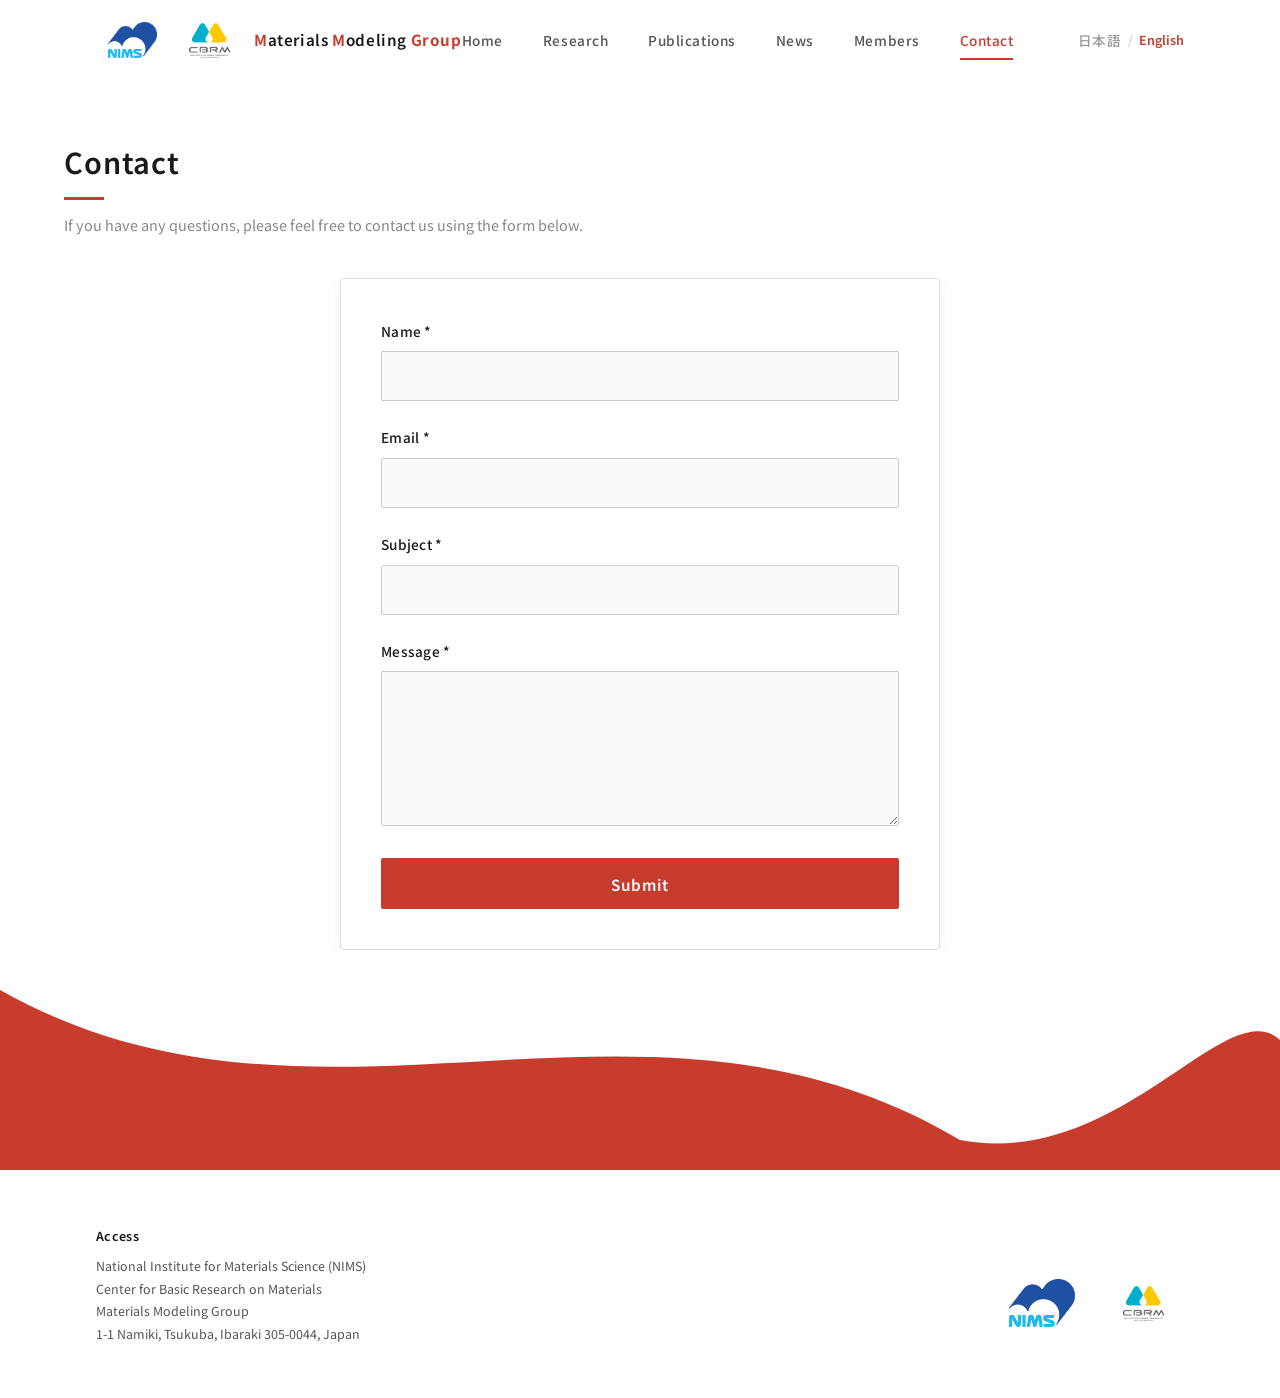
==== commit ccf5386f: "SAMURAI 業績を自動同期する Publications ページを追加 - scripts/fetch_samurai_publications.py: SAMURAI 日英ページから 5 セクシ" ====
--- a/contact-en.html
+++ b/contact-en.html
@@ -19,6 +19,7 @@
       <nav class="nav-links">
         <a href="index-en.html">Home</a>
         <a href="research-en.html">Research</a>
+        <a href="publications-en.html">Publications</a>
         <a href="news-en.html">News</a>
         <a href="members-en.html">Members</a>
         <a href="contact-en.html" class="active">Contact</a>
--- a/css/style.css
+++ b/css/style.css
@@ -630,26 +630,15 @@
 }
 
 .top-member-card {
-  background-color: #fff;
-  border-radius: 4px;
-  box-shadow: 0 2px 12px rgba(0, 0, 0, 0.06);
-  overflow: hidden;
-  transition: transform 0.4s ease, box-shadow 0.4s ease;
   display: flex;
   flex-direction: column;
-  align-items: center;
-  padding: 1.25rem 1rem 1rem;
-  text-align: center;
-  border: 1px solid #e0e0e0;
+  align-items: flex-start;
+  padding: 0.5rem 0;
+  text-align: left;
 }
 
 .section-alt .top-member-card {
-  background-color: #fff;
-}
-
-.top-member-card:hover {
-  transform: translateY(-6px);
-  box-shadow: 0 16px 40px rgba(0, 0, 0, 0.1);
+  background-color: transparent;
 }
 
 .top-member-photo {
@@ -671,7 +660,7 @@
 .top-member-body {
   display: flex;
   flex-direction: column;
-  align-items: center;
+  align-items: flex-start;
   flex: 1;
   width: 100%;
 }
@@ -681,26 +670,29 @@
   font-weight: 600;
   color: #1a1a1a;
   margin-bottom: 0.1rem;
+  line-height: 1.4;
 }
 
 .top-member-title {
-  font-size: 0.75rem;
+  font-size: 0.78rem;
   color: #999;
-  margin-bottom: 0.5rem;
+  margin-bottom: 0.6rem;
   font-weight: 400;
   letter-spacing: 0.03em;
+  line-height: 1.4;
 }
 
 .top-member-email {
   font-size: 0.72rem;
   color: #888;
   margin-bottom: 0.5rem;
+  line-height: 1.4;
 }
 
 .top-member-research {
   font-size: 0.78rem;
-  color: #555;
-  line-height: 1.6;
+  color: #333;
+  line-height: 1.4;
   margin-bottom: 0.75rem;
   flex: 1;
 }
@@ -708,7 +700,8 @@
 .top-member-buttons {
   display: flex;
   gap: 0.5rem;
-  justify-content: center;
+  justify-content: flex-start;
+  flex-wrap: wrap;
 }
 
 .personal-page-btn {
@@ -856,6 +849,188 @@
   margin-top: 0.5rem;
 }
 
+.news-thumbs {
+  display: flex;
+  flex-wrap: wrap;
+  gap: 0.4rem;
+  margin-top: 0.75rem;
+}
+
+.news-thumbs img {
+  height: 64px;
+  width: auto;
+  max-width: 96px;
+  border-radius: 3px;
+  object-fit: cover;
+  border: 1px solid #eee;
+}
+
+.news-images-large {
+  margin-top: 1rem;
+  display: flex;
+  flex-direction: column;
+  gap: 0.75rem;
+}
+
+.news-images-large img {
+  width: 100%;
+  height: auto;
+  border-radius: 4px;
+}
+
+/* ========================================
+   Publications Page (publications.html)
+   ======================================== */
+.page-subtitle {
+  color: #888;
+  font-size: 0.85rem;
+  margin-top: 0.4rem;
+}
+
+.page-subtitle a {
+  color: #c83c2d;
+  text-decoration: none;
+}
+
+.page-subtitle a:hover {
+  text-decoration: underline;
+}
+
+.pub-section-tabs {
+  display: flex;
+  gap: 0.4rem;
+  margin-bottom: 1rem;
+  flex-wrap: wrap;
+}
+
+.pub-section-tab {
+  padding: 0.5rem 1.1rem;
+  font-size: 0.85rem;
+  font-weight: 500;
+  color: #555;
+  cursor: pointer;
+  background-color: #f2f2f2;
+  border: 1px solid #e0e0e0;
+  border-radius: 3px;
+  transition: color 0.2s, background-color 0.2s, border-color 0.2s;
+}
+
+.pub-section-tab:hover {
+  color: #1a1a1a;
+  background-color: #eaeaea;
+}
+
+.pub-section-tab.active {
+  color: #fff;
+  background-color: #c83c2d;
+  border-color: #c83c2d;
+  font-weight: 600;
+}
+
+.pub-section-count {
+  font-size: 0.75rem;
+  opacity: 0.8;
+  margin-left: 0.2rem;
+}
+
+.pub-year-tabs {
+  display: flex;
+  gap: 0;
+  margin-bottom: 1.5rem;
+  border-bottom: 2px solid #e0e0e0;
+  flex-wrap: wrap;
+}
+
+.pub-year-tab {
+  padding: 0.5rem 1rem;
+  font-size: 0.82rem;
+  font-weight: 500;
+  color: #888;
+  cursor: pointer;
+  border-bottom: 2px solid transparent;
+  margin-bottom: -2px;
+  transition: color 0.2s, border-color 0.2s;
+}
+
+.pub-year-tab:hover {
+  color: #333;
+}
+
+.pub-year-tab.active {
+  color: #c83c2d;
+  border-bottom-color: #c83c2d;
+  font-weight: 600;
+}
+
+.pub-list {
+  display: flex;
+  flex-direction: column;
+  gap: 1rem;
+}
+
+.pub-year-header {
+  color: #1a1a1a;
+  font-size: 0.95rem;
+  font-weight: 600;
+  padding: 0.5rem 0.75rem;
+  border-left: 3px solid #c83c2d;
+  background-color: #f7f7f7;
+  margin-top: 1rem;
+}
+
+.pub-entries {
+  list-style: disc;
+  padding-left: 1.6rem;
+  margin: 0.5rem 0 1rem 0;
+}
+
+.pub-entry {
+  color: #333;
+  font-size: 0.85rem;
+  line-height: 1.75;
+  margin-bottom: 0.9rem;
+  padding-left: 0.2rem;
+}
+
+.pub-entry a {
+  color: #1a1a1a;
+  text-decoration: underline;
+  text-decoration-color: #ccc;
+  text-underline-offset: 2px;
+}
+
+.pub-entry a:hover {
+  color: #c83c2d;
+  text-decoration-color: #c83c2d;
+}
+
+.pub-entry .open_access {
+  display: inline-block;
+  background-color: #e67e22;
+  color: #fff;
+  padding: 0.05rem 0.5rem;
+  border-radius: 2px;
+  font-size: 0.7rem;
+  font-weight: 600;
+  margin-left: 0.3rem;
+  vertical-align: baseline;
+  letter-spacing: 0.02em;
+}
+
+.pub-empty {
+  color: #888;
+  font-size: 0.9rem;
+  padding: 2rem 0;
+  text-align: center;
+}
+
+.pub-updated {
+  color: #aaa;
+  font-size: 0.75rem;
+  text-align: right;
+  margin-top: 2rem;
+}
+
 /* ========================================
    Members Page (members.html)
    ======================================== */
@@ -892,8 +1067,8 @@
 
 .member-entry {
   display: flex;
-  gap: 2rem;
-  padding: 1.75rem;
+  gap: 1.5rem;
+  padding: 1.25rem;
   background-color: transparent;
   border-radius: 4px;
   border: none;
@@ -1110,7 +1285,7 @@
 .member-grid-researcher {
   display: grid;
   grid-template-columns: repeat(2, 1fr);
-  gap: 1.5rem;
+  gap: 1rem;
 }
 
 .member-grid-3col {
@@ -1346,6 +1521,75 @@
   margin-bottom: 0;
 }
 
+.research-intro h2 {
+  color: #1a1a1a;
+  font-size: 1.05rem;
+  font-weight: 600;
+  margin: 1.8rem 0 1rem;
+  line-height: 1.35;
+}
+
+.research-intro h2:first-child {
+  margin-top: 0;
+}
+
+.research-intro h3 {
+  color: #1a1a1a;
+  font-size: 0.9rem;
+  font-weight: 600;
+  margin: 1.4rem 0 0.8rem;
+  line-height: 1.4;
+}
+
+.research-intro ul, .research-intro ol {
+  padding-left: 1.5rem;
+  margin-bottom: 1.5rem;
+  color: #555;
+  font-size: 0.78rem;
+}
+
+.research-intro li {
+  margin-bottom: 0.4rem;
+}
+
+.research-intro a {
+  color: #c83c2d;
+  text-decoration: none;
+}
+
+.research-intro a:hover {
+  text-decoration: underline;
+}
+
+.research-intro strong {
+  color: #1a1a1a;
+  font-weight: 600;
+}
+
+.research-intro img {
+  max-width: 100%;
+  height: auto;
+  display: block;
+  margin: 1.5rem auto;
+  border-radius: 4px;
+}
+
+.research-intro blockquote {
+  border-left: 3px solid #c83c2d;
+  padding: 0.3rem 0 0.3rem 1rem;
+  margin: 1.2rem 0;
+  color: #666;
+  font-size: 0.78rem;
+  background: #fafafa;
+}
+
+.research-loading {
+  text-align: center;
+  color: #999;
+  font-size: 0.85rem;
+  padding: 2rem 0;
+}
+
 /* ========================================
    Contact Form
    ======================================== */
@@ -1942,6 +2186,20 @@
     gap: 0.75rem;
     align-items: flex-start;
   }
+
+  /* Research page (Markdown 描画部) */
+  .research-intro { line-height: 1.9; }
+  .research-intro p { font-size: 0.82rem; margin-bottom: 1.2rem; }
+  .research-intro h2 { font-size: 1rem; line-height: 1.3; margin: 1.4rem 0 0.7rem; }
+  .research-intro h3 { font-size: 0.88rem; margin: 1.1rem 0 0.6rem; }
+  .research-intro ul, .research-intro ol { font-size: 0.82rem; }
+  .research-intro blockquote { font-size: 0.82rem; }
+
+  /* Publications page */
+  .pub-section-tab { padding: 0.4rem 0.75rem; font-size: 0.78rem; }
+  .pub-year-tab { padding: 0.4rem 0.75rem; font-size: 0.78rem; }
+  .pub-entry { font-size: 0.8rem; line-height: 1.7; }
+  .pub-year-header { font-size: 0.88rem; }
 }
 
 @media (max-width: 480px) {
@@ -2088,297 +2346,14 @@
     margin-top: 1rem;
     padding: 0.5rem 0;
   }
-}
-
-/* Landscape phones (wide but short) */
-@media (max-height: 650px) and (orientation: landscape) {
-  .navbar {
-    height: auto;
-    padding: 0.3rem 0;
-  }
-
-  .navbar-inner {
-    padding: 0 0.75rem;
-    width: 100%;
-  }
-
-  .navbar-brand {
-    flex-direction: row;
-    align-items: center;
-    gap: 0.4rem;
-  }
-
-  .navbar-logos {
-    gap: 0;
-  }
-
-  .navbar-logos img {
-    height: 36px;
-    padding: 7px;
-  }
-
-  .navbar-logos img:last-child {
-    height: 44px;
-    padding: 7px;
-  }
-
-
-  .navbar-brand-text {
-    font-size: 0.65rem;
-    margin-left: 0;
-    line-height: 1.2;
-  }
-
-  .hamburger {
-    display: flex;
-  }
-
-  .nav-links {
-    display: none;
-    position: fixed;
-    top: 50px;
-    left: 0;
-    right: 0;
-    background-color: #fff;
-    flex-direction: column;
-    padding: 1rem 2rem;
-    gap: 0;
-    box-shadow: 0 8px 24px rgba(0, 0, 0, 0.1);
-  }
-
-  .nav-links.open {
-    display: flex;
-  }
-
-  .hero {
-    margin-top: 50px;
-  }
-
-  .hero-image {
-    height: auto;
-    min-height: 0;
-    max-height: none;
-  }
-
-  .hero-image > img {
-    object-fit: contain;
-    height: auto;
-  }
-
-  .hero-overlay {
-    padding: 1rem 5% 2rem;
-  }
-
-  .hero-title {
-    font-size: clamp(1rem, 5vw, 1.5rem);
-    white-space: nowrap;
-  }
-
-  .section {
-    padding: 1rem 0 5rem;
-  }
-
-  .wave-divider svg,
-  .section .wave-divider-bottom svg {
-    height: 70px;
-  }
-
-  .top-member-wrapper {
-    display: grid;
-    grid-template-columns: repeat(4, 1fr);
-    gap: 0.5rem;
-  }
-
-  .top-member-leader,
-  .top-member-grid {
-    display: contents;
-  }
-
-  .top-member-leader .top-member-card {
-    width: auto;
-  }
-
-  .top-member-card {
-    padding: 0.75rem 0.4rem 0.5rem;
-  }
-
-  .top-member-photo {
-    width: 50px;
-    height: 65px;
-  }
-
-  .top-member-name {
-    font-size: 0.6rem;
-    white-space: nowrap;
-  }
-
-  .top-member-title {
-    font-size: 0.5rem;
-  }
-
-  .top-member-email {
-    display: none;
-  }
-
-  .top-member-research {
-    font-size: 0.5rem;
-    line-height: 1.3;
-  }
-
-  .personal-page-btn {
-    font-size: 0.5rem;
-    padding: 0.15rem 0.5rem;
-  }
-
-  .top-member-buttons {
-    flex-direction: column;
-    gap: 0.2rem;
-  }
-
-  .page-header {
-    padding-top: calc(50px + 1.5rem);
-  }
-
-  .page-header p {
-    font-size: 0.72rem;
-  }
-
-  .section-header h2 {
-    font-size: 1rem;
-  }
-
-  .intro-heading {
-    font-size: 0.82rem;
-  }
-
-  .intro-text p {
-    font-size: 0.78rem !important;
-  }
-
-  .news-timeline-item .news-title {
-    font-size: 0.78rem;
-  }
-
-  .member-grid-2col,
-  .member-grid-researcher {
-    grid-template-columns: repeat(4, 1fr);
-    gap: 0.3rem;
-  }
-
-  .member-grid-3col {
-    grid-template-columns: repeat(3, 1fr);
-    gap: 0.3rem;
-  }
-
-  .member-grid-3col .member-entry {
-    flex-direction: column;
-    align-items: center;
-    text-align: center;
-  }
-
-  .member-grid-3col .member-info {
-    align-items: center;
-  }
-
-  .member-grid-3col .member-photo {
-    width: 80px;
-    height: 107px;
-  }
-
-  .member-entry {
-    flex-direction: column;
-    gap: 0.2rem;
-    padding: 0.3rem;
-    align-items: center;
-    text-align: center;
-    overflow: hidden;
-  }
-
-  .member-photo {
-    width: 80px;
-    height: 107px;
-  }
-
-  .member-name {
-    font-size: 0.6rem;
-    line-height: 1.2;
-    margin-bottom: 0;
-    overflow-wrap: break-word;
-    word-break: break-word;
-    max-width: 100%;
-  }
-
-  .member-title-label {
-    font-size: 0.5rem;
-    margin-bottom: 0.1rem;
-  }
-
-  .member-photo-area .email,
-  .member-info .research-title,
-  .member-info .keywords {
-    display: none;
-  }
-
-  .member-photo-area {
-    align-items: center;
-  }
-
-  .member-info .samurai-btn,
-  .member-info .personal-page-btn,
-  .member-info .researchmap-btn {
-    font-size: 0.4rem;
-    padding: 0.1rem 0.3rem;
-    margin-bottom: 0;
-    margin-right: 0;
-  }
-
-  .member-info {
-    flex: 1;
-    display: flex;
-    flex-direction: column;
-    width: 100%;
-  }
-
-  .member-buttons {
-    align-self: center;
-    margin-top: auto;
-    padding-top: 0.1rem;
-    flex-wrap: wrap;
-    justify-content: center;
-    gap: 0.2rem;
-  }
-
-  .member-additional-roles {
-    display: none;
-  }
-
-  .lang-switcher {
-    margin-left: 0;
-    padding: 0.5rem 0;
-    justify-content: center;
-    font-size: 0.85rem;
-  }
-
-  .footer {
-    font-size: 0.78rem;
-    padding: 1.5rem 0 0;
-  }
-
-  .footer-access {
-    line-height: 1.4;
-  }
-
-  .footer-access-title {
-    font-size: 0.78rem;
-    margin-bottom: 0.2rem;
-  }
-
-  .footer-content {
-    margin-bottom: 1rem;
-  }
-
-  .footer-bottom {
-    margin-top: 1rem;
-    padding: 0.5rem 0;
-  }
-}
+
+  /* Research page (Markdown 描画部) - 極小画面向け */
+  .research-intro { line-height: 1.8; }
+  .research-intro p { font-size: 0.85rem; margin-bottom: 1rem; }
+  .research-intro h2 { font-size: 0.95rem; line-height: 1.3; margin: 1.2rem 0 0.6rem; }
+  .research-intro h3 { font-size: 0.85rem; margin: 1rem 0 0.5rem; }
+  .research-intro ul, .research-intro ol { font-size: 0.85rem; padding-left: 1.2rem; }
+  .research-intro blockquote { font-size: 0.85rem; padding: 0.3rem 0 0.3rem 0.8rem; }
+  .research-intro img { margin: 1rem auto; }
+}
+
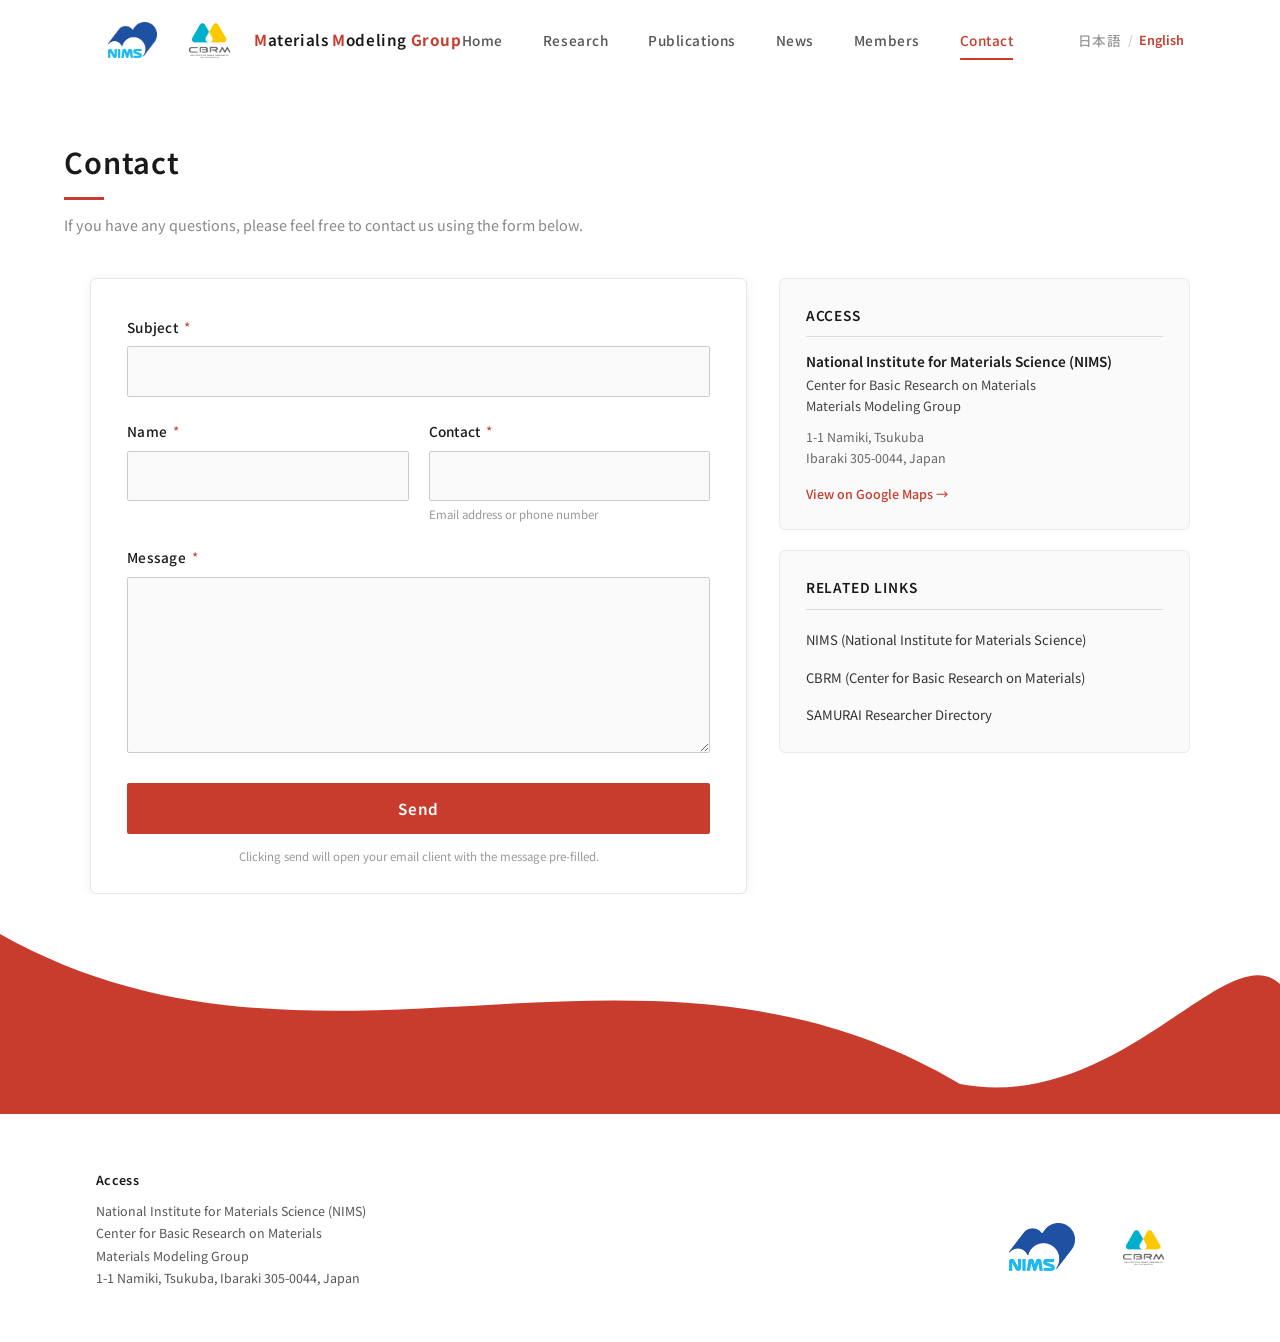
==== commit bb3444ca: "Contact ページをリデザイン: 2カラム＋汎用連絡先フィールド - フォーム項目を「件名 / お名前 / ご連絡先 / お問い合わせ内容」に整理し、   「メールアドレス」ラベルを表に出さない汎" ====
--- a/contact-en.html
+++ b/contact-en.html
@@ -44,42 +44,75 @@
         <p>If you have any questions, please feel free to contact us using the form below.</p>
       </div>
 
-      <div class="contact-form fade-in-up">
-        <div class="form-card" id="form-container">
-          <form id="contact-form" onsubmit="return handleSubmit(event)">
-            <div class="form-group">
-              <label for="name">Name *</label>
-              <input type="text" id="name" name="name" required>
-              <p class="error-message hidden" id="name-error">Please enter your name</p>
+      <div class="contact-layout fade-in-up">
+        <section class="contact-form-section">
+          <div class="form-card" id="form-container">
+            <form id="contact-form" onsubmit="return handleSubmit(event)" novalidate>
+              <div class="form-group">
+                <label for="subject">Subject <span class="req">*</span></label>
+                <input type="text" id="subject" name="subject" autocomplete="off" required>
+                <p class="error-message hidden" id="subject-error">Please enter a subject</p>
+              </div>
+
+              <div class="form-row">
+                <div class="form-group">
+                  <label for="name">Name <span class="req">*</span></label>
+                  <input type="text" id="name" name="name" autocomplete="name" required>
+                  <p class="error-message hidden" id="name-error">Please enter your name</p>
+                </div>
+
+                <div class="form-group">
+                  <label for="contact">Contact <span class="req">*</span></label>
+                  <input type="text" id="contact" name="contact" autocomplete="email" required>
+                  <p class="form-hint">Email address or phone number</p>
+                  <p class="error-message hidden" id="contact-error">Please enter your contact information</p>
+                </div>
+              </div>
+
+              <div class="form-group">
+                <label for="message">Message <span class="req">*</span></label>
+                <textarea id="message" name="message" rows="7" required></textarea>
+                <p class="error-message hidden" id="message-error">Please enter a message with at least 10 characters</p>
+              </div>
+
+              <button type="submit" class="btn-primary">Send</button>
+              <p class="form-note">Clicking send will open your email client with the message pre-filled.</p>
+            </form>
+          </div>
+
+          <div class="form-card success-message hidden" id="success-container">
+            <div class="success-icon" aria-hidden="true">
+              <svg viewBox="0 0 24 24" fill="none" stroke="currentColor" stroke-width="2" stroke-linecap="round" stroke-linejoin="round">
+                <polyline points="20 6 9 17 4 12"></polyline>
+              </svg>
             </div>
+            <h2>Thank you for your inquiry</h2>
+            <p>Your email client should have opened.<br>Please review the message and send it.</p>
+            <button class="btn-primary" onclick="resetForm()">New Inquiry</button>
+          </div>
+        </section>
 
-            <div class="form-group">
-              <label for="email">Email *</label>
-              <input type="email" id="email" name="email" required>
-              <p class="error-message hidden" id="email-error">Please enter a valid email address</p>
-            </div>
+        <aside class="contact-info-section">
+          <div class="info-card">
+            <h3 class="info-card-title">Access</h3>
+            <p class="info-card-org">National Institute for Materials Science (NIMS)</p>
+            <p class="info-card-line">Center for Basic Research on Materials</p>
+            <p class="info-card-line">Materials Modeling Group</p>
+            <p class="info-card-addr">1-1 Namiki, Tsukuba<br>Ibaraki 305-0044, Japan</p>
+            <p class="info-card-map">
+              <a href="https://www.google.com/maps/search/?api=1&query=National+Institute+for+Materials+Science+Namiki" target="_blank" rel="noopener">View on Google Maps →</a>
+            </p>
+          </div>
 
-            <div class="form-group">
-              <label for="subject">Subject *</label>
-              <input type="text" id="subject" name="subject" required>
-              <p class="error-message hidden" id="subject-error">Please enter a subject</p>
-            </div>
-
-            <div class="form-group">
-              <label for="message">Message *</label>
-              <textarea id="message" name="message" rows="6" required></textarea>
-              <p class="error-message hidden" id="message-error">Please enter a message with at least 10 characters</p>
-            </div>
-
-            <button type="submit" class="btn-primary">Submit</button>
-          </form>
-        </div>
-
-        <div class="form-card success-message hidden" id="success-container">
-          <h2>Thank you for your inquiry</h2>
-          <p>We will review your message and get back to you shortly.</p>
-          <button class="btn-primary" onclick="resetForm()">New Inquiry</button>
-        </div>
+          <div class="info-card">
+            <h3 class="info-card-title">Related Links</h3>
+            <ul class="info-links">
+              <li><a href="https://www.nims.go.jp/eng/" target="_blank" rel="noopener">NIMS (National Institute for Materials Science)</a></li>
+              <li><a href="https://www.nims.go.jp/cbrm/" target="_blank" rel="noopener">CBRM (Center for Basic Research on Materials)</a></li>
+              <li><a href="https://samurai.nims.go.jp/groups/50c1zz0l44?locale=en" target="_blank" rel="noopener">SAMURAI Researcher Directory</a></li>
+            </ul>
+          </div>
+        </aside>
       </div>
     </div>
   </main>
--- a/css/style.css
+++ b/css/style.css
@@ -1593,30 +1593,164 @@
 /* ========================================
    Contact Form
    ======================================== */
-.contact-form {
-  max-width: 600px;
+.contact-layout {
+  display: grid;
+  grid-template-columns: minmax(0, 1.6fr) minmax(0, 1fr);
+  gap: 2rem;
+  align-items: start;
+  max-width: 1100px;
   margin: 0 auto;
 }
+
+/* 旧クラス互換 */
+.contact-form { max-width: 600px; margin: 0 auto; }
+
+.contact-form-section { min-width: 0; }
+.contact-info-section { min-width: 0; display: flex; flex-direction: column; gap: 1.25rem; }
 
 .form-card {
   background-color: #fff;
-  padding: 2.5rem;
-  border-radius: 4px;
-  box-shadow: 0 2px 12px rgba(0, 0, 0, 0.06);
-  border: 1px solid #e0e0e0;
+  padding: 2.25rem 2.25rem 1.75rem;
+  border-radius: 6px;
+  box-shadow: 0 2px 14px rgba(0, 0, 0, 0.06);
+  border: 1px solid #e6e6e6;
+}
+
+.form-row {
+  display: grid;
+  grid-template-columns: 1fr 1fr;
+  gap: 1.25rem;
 }
 
 .form-group {
-  margin-bottom: 1.5rem;
+  margin-bottom: 1.4rem;
+}
+
+.form-row .form-group {
+  margin-bottom: 1.4rem;
 }
 
 .form-group label {
   display: block;
-  margin-bottom: 0.5rem;
+  margin-bottom: 0.45rem;
   color: #1a1a1a;
   font-weight: 500;
   font-size: 0.85rem;
   letter-spacing: 0.02em;
+}
+
+.form-group label .req {
+  color: #c83c2d;
+  margin-left: 0.15rem;
+  font-weight: 400;
+}
+
+.form-hint {
+  color: #999;
+  font-size: 0.72rem;
+  margin-top: 0.35rem;
+  line-height: 1.4;
+}
+
+.form-note {
+  color: #999;
+  font-size: 0.72rem;
+  text-align: center;
+  margin-top: 0.9rem;
+  line-height: 1.5;
+}
+
+.info-card {
+  background-color: #fafafa;
+  padding: 1.5rem 1.6rem;
+  border-radius: 6px;
+  border: 1px solid #eaeaea;
+}
+
+.info-card-title {
+  color: #1a1a1a;
+  font-size: 0.85rem;
+  font-weight: 600;
+  letter-spacing: 0.06em;
+  text-transform: uppercase;
+  padding-bottom: 0.55rem;
+  border-bottom: 1px solid #ddd;
+  margin-bottom: 0.9rem;
+}
+
+.info-card-org {
+  color: #1a1a1a;
+  font-size: 0.85rem;
+  font-weight: 600;
+  line-height: 1.55;
+  margin-bottom: 0.15rem;
+}
+
+.info-card-line {
+  color: #444;
+  font-size: 0.8rem;
+  line-height: 1.55;
+  margin-bottom: 0.1rem;
+}
+
+.info-card-addr {
+  color: #666;
+  font-size: 0.78rem;
+  line-height: 1.65;
+  margin-top: 0.7rem;
+}
+
+.info-card-map {
+  margin-top: 0.9rem;
+  font-size: 0.78rem;
+}
+
+.info-card-map a {
+  color: #c83c2d;
+  font-weight: 500;
+}
+
+.info-links {
+  list-style: none;
+  padding: 0;
+  margin: 0;
+}
+
+.info-links li {
+  margin-bottom: 0.55rem;
+}
+
+.info-links li:last-child {
+  margin-bottom: 0;
+}
+
+.info-links a {
+  color: #333;
+  font-size: 0.82rem;
+  border-bottom: 1px solid transparent;
+  transition: color 0.2s, border-color 0.2s;
+}
+
+.info-links a:hover {
+  color: #c83c2d;
+  border-bottom-color: #c83c2d;
+}
+
+.success-icon {
+  width: 56px;
+  height: 56px;
+  margin: 0 auto 1rem;
+  color: #4a7a2e;
+  background-color: rgba(74, 122, 46, 0.1);
+  border-radius: 50%;
+  display: flex;
+  align-items: center;
+  justify-content: center;
+}
+
+.success-icon svg {
+  width: 30px;
+  height: 30px;
 }
 
 .form-group input,
@@ -2282,6 +2416,20 @@
     padding: 1.5rem;
   }
 
+  .contact-layout {
+    grid-template-columns: 1fr;
+    gap: 1.25rem;
+  }
+
+  .form-row {
+    grid-template-columns: 1fr;
+    gap: 0;
+  }
+
+  .info-card {
+    padding: 1.25rem;
+  }
+
   /* Navbar — fine-tune for small screens */
   .navbar-inner {
     padding: 0 0.5rem;
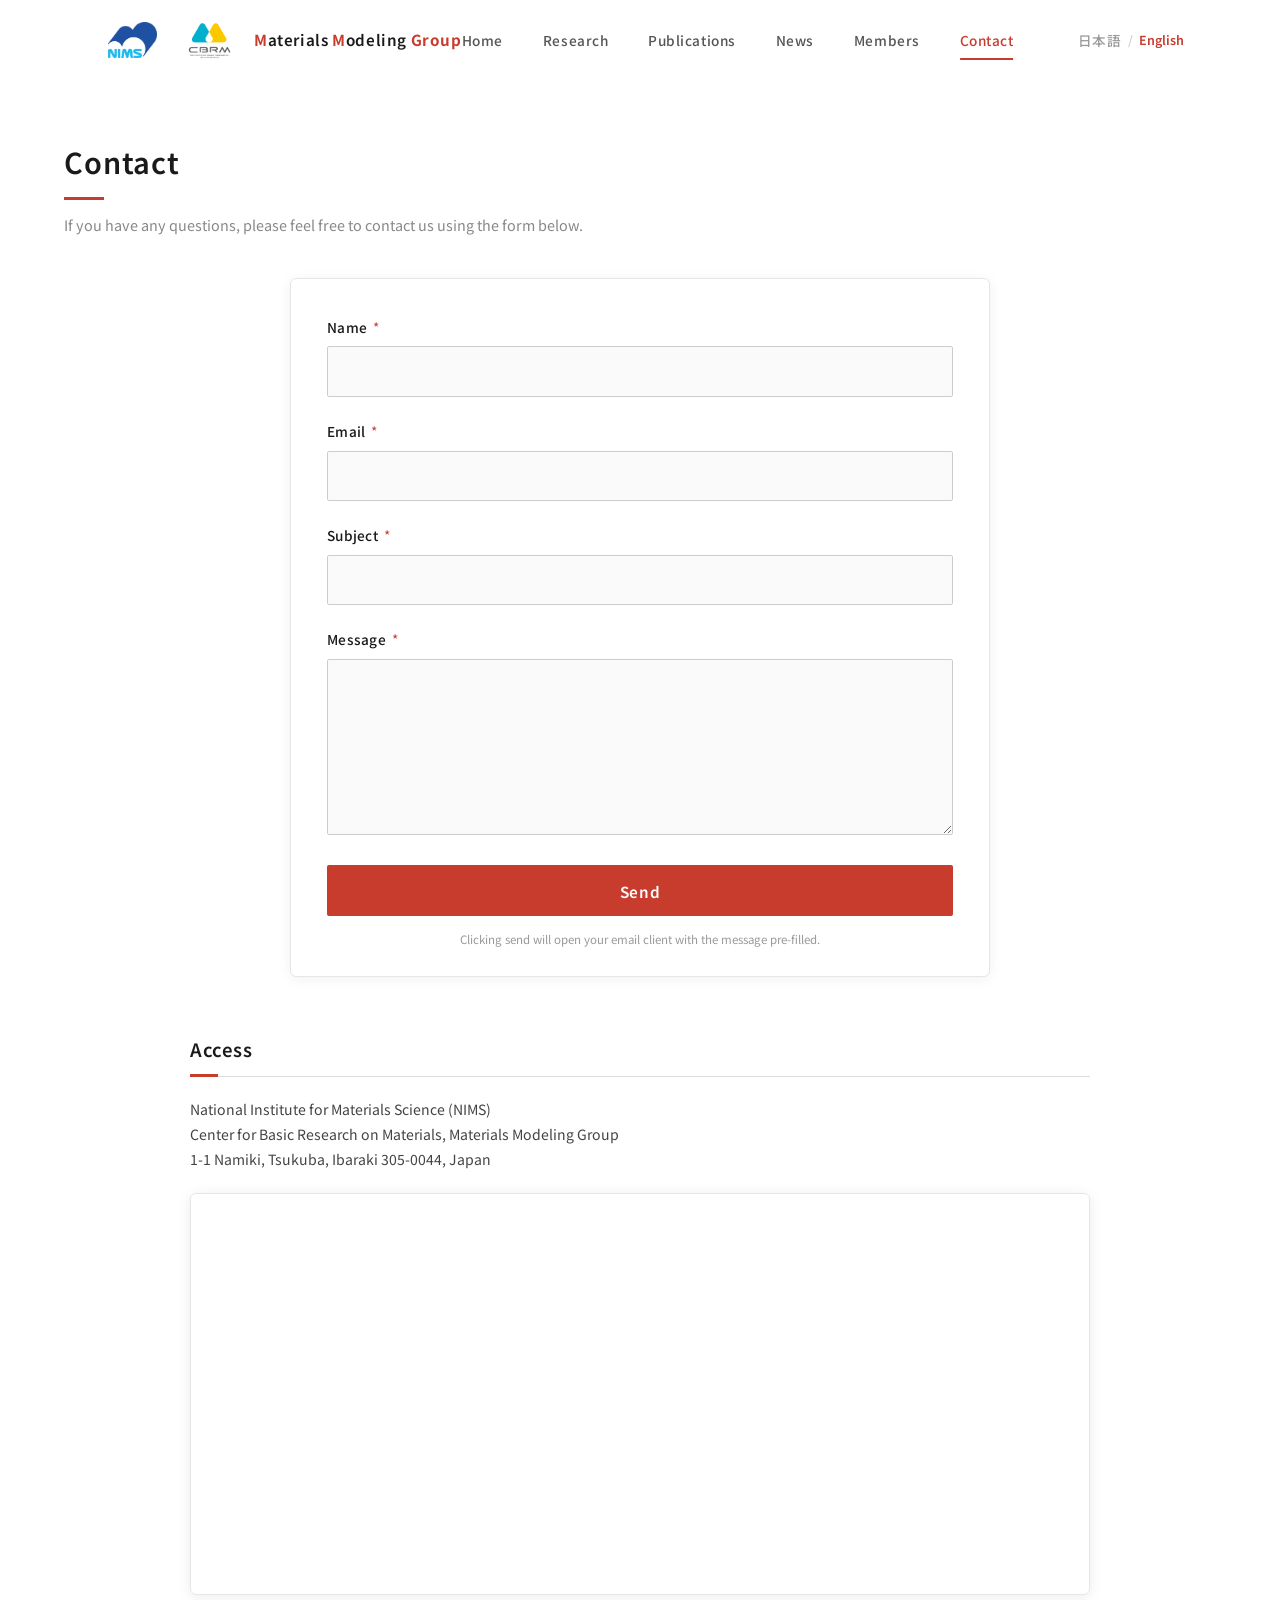
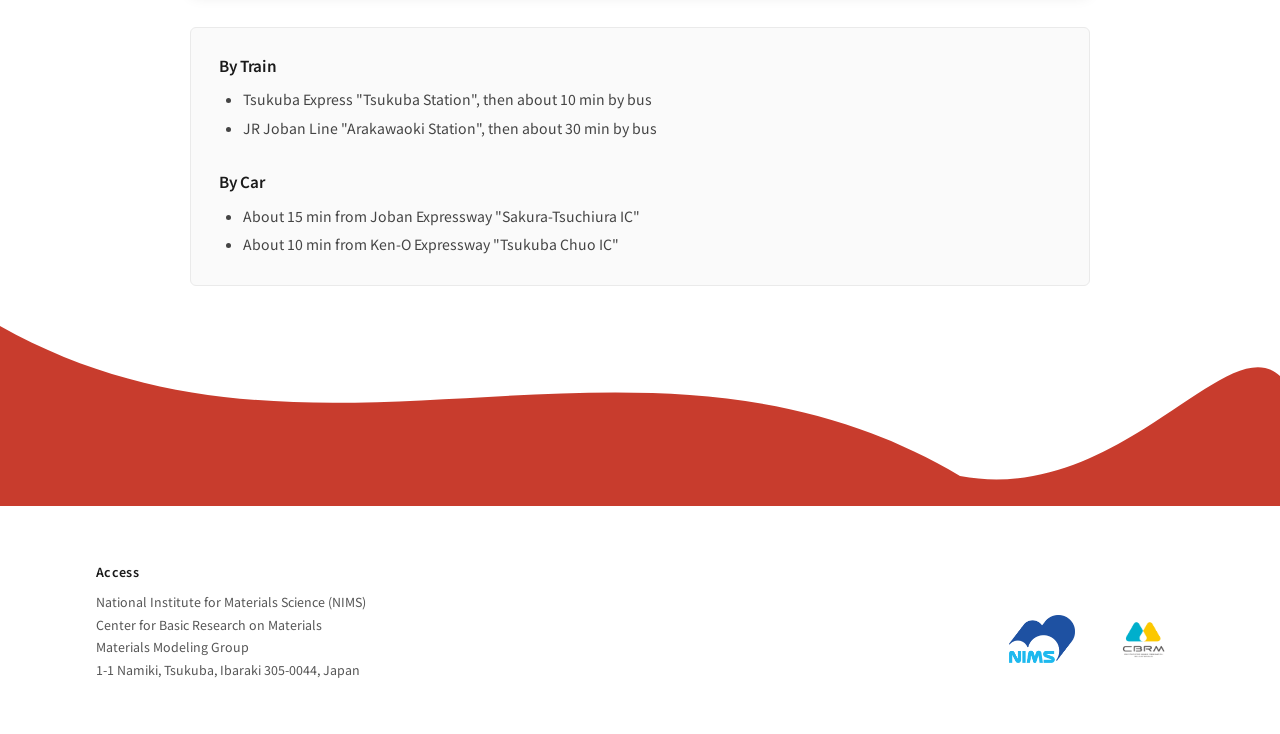
==== commit 4669a12a: "Redesign contact page: vertical form + Access map - Remove 2-column layout; form is now single verti" ====
--- a/contact-en.html
+++ b/contact-en.html
@@ -44,76 +44,80 @@
         <p>If you have any questions, please feel free to contact us using the form below.</p>
       </div>
 
-      <div class="contact-layout fade-in-up">
-        <section class="contact-form-section">
-          <div class="form-card" id="form-container">
-            <form id="contact-form" onsubmit="return handleSubmit(event)" novalidate>
-              <div class="form-group">
-                <label for="subject">Subject <span class="req">*</span></label>
-                <input type="text" id="subject" name="subject" autocomplete="off" required>
-                <p class="error-message hidden" id="subject-error">Please enter a subject</p>
-              </div>
+      <section class="contact-form-section fade-in-up">
+        <div class="form-card" id="form-container">
+          <form id="contact-form" onsubmit="return handleSubmit(event)" novalidate>
+            <div class="form-group">
+              <label for="name">Name <span class="req">*</span></label>
+              <input type="text" id="name" name="name" autocomplete="name" required>
+              <p class="error-message hidden" id="name-error">Please enter your name</p>
+            </div>
 
-              <div class="form-row">
-                <div class="form-group">
-                  <label for="name">Name <span class="req">*</span></label>
-                  <input type="text" id="name" name="name" autocomplete="name" required>
-                  <p class="error-message hidden" id="name-error">Please enter your name</p>
-                </div>
+            <div class="form-group">
+              <label for="email">Email <span class="req">*</span></label>
+              <input type="email" id="email" name="email" autocomplete="email" required>
+              <p class="error-message hidden" id="email-error">Please enter a valid email address</p>
+            </div>
 
-                <div class="form-group">
-                  <label for="contact">Contact <span class="req">*</span></label>
-                  <input type="text" id="contact" name="contact" autocomplete="email" required>
-                  <p class="form-hint">Email address or phone number</p>
-                  <p class="error-message hidden" id="contact-error">Please enter your contact information</p>
-                </div>
-              </div>
+            <div class="form-group">
+              <label for="subject">Subject <span class="req">*</span></label>
+              <input type="text" id="subject" name="subject" autocomplete="off" required>
+              <p class="error-message hidden" id="subject-error">Please enter a subject</p>
+            </div>
 
-              <div class="form-group">
-                <label for="message">Message <span class="req">*</span></label>
-                <textarea id="message" name="message" rows="7" required></textarea>
-                <p class="error-message hidden" id="message-error">Please enter a message with at least 10 characters</p>
-              </div>
+            <div class="form-group">
+              <label for="message">Message <span class="req">*</span></label>
+              <textarea id="message" name="message" rows="7" required></textarea>
+              <p class="error-message hidden" id="message-error">Please enter a message with at least 10 characters</p>
+            </div>
 
-              <button type="submit" class="btn-primary">Send</button>
-              <p class="form-note">Clicking send will open your email client with the message pre-filled.</p>
-            </form>
+            <button type="submit" class="btn-primary">Send</button>
+            <p class="form-note">Clicking send will open your email client with the message pre-filled.</p>
+          </form>
+        </div>
+
+        <div class="form-card success-message hidden" id="success-container">
+          <div class="success-icon" aria-hidden="true">
+            <svg viewBox="0 0 24 24" fill="none" stroke="currentColor" stroke-width="2" stroke-linecap="round" stroke-linejoin="round">
+              <polyline points="20 6 9 17 4 12"></polyline>
+            </svg>
           </div>
+          <h2>Thank you for your inquiry</h2>
+          <p>Your email client should have opened.<br>Please review the message and send it.</p>
+          <button class="btn-primary" onclick="resetForm()">New Inquiry</button>
+        </div>
+      </section>
 
-          <div class="form-card success-message hidden" id="success-container">
-            <div class="success-icon" aria-hidden="true">
-              <svg viewBox="0 0 24 24" fill="none" stroke="currentColor" stroke-width="2" stroke-linecap="round" stroke-linejoin="round">
-                <polyline points="20 6 9 17 4 12"></polyline>
-              </svg>
-            </div>
-            <h2>Thank you for your inquiry</h2>
-            <p>Your email client should have opened.<br>Please review the message and send it.</p>
-            <button class="btn-primary" onclick="resetForm()">New Inquiry</button>
-          </div>
-        </section>
-
-        <aside class="contact-info-section">
-          <div class="info-card">
-            <h3 class="info-card-title">Access</h3>
-            <p class="info-card-org">National Institute for Materials Science (NIMS)</p>
-            <p class="info-card-line">Center for Basic Research on Materials</p>
-            <p class="info-card-line">Materials Modeling Group</p>
-            <p class="info-card-addr">1-1 Namiki, Tsukuba<br>Ibaraki 305-0044, Japan</p>
-            <p class="info-card-map">
-              <a href="https://www.google.com/maps/search/?api=1&query=National+Institute+for+Materials+Science+Namiki" target="_blank" rel="noopener">View on Google Maps →</a>
-            </p>
-          </div>
-
-          <div class="info-card">
-            <h3 class="info-card-title">Related Links</h3>
-            <ul class="info-links">
-              <li><a href="https://www.nims.go.jp/eng/" target="_blank" rel="noopener">NIMS (National Institute for Materials Science)</a></li>
-              <li><a href="https://www.nims.go.jp/cbrm/" target="_blank" rel="noopener">CBRM (Center for Basic Research on Materials)</a></li>
-              <li><a href="https://samurai.nims.go.jp/groups/50c1zz0l44?locale=en" target="_blank" rel="noopener">SAMURAI Researcher Directory</a></li>
+      <section class="access-section fade-in-up">
+        <h2 class="access-title">Access</h2>
+        <p class="access-address">
+          National Institute for Materials Science (NIMS)<br>
+          Center for Basic Research on Materials, Materials Modeling Group<br>
+          1-1 Namiki, Tsukuba, Ibaraki 305-0044, Japan
+        </p>
+        <div class="access-map">
+          <iframe
+            src="https://maps.google.com/maps?q=National+Institute+for+Materials+Science+Namiki&output=embed"
+            width="100%" height="400" style="border:0;" loading="lazy"
+            referrerpolicy="no-referrer-when-downgrade" allowfullscreen></iframe>
+        </div>
+        <div class="access-info">
+          <div class="access-group">
+            <h3 class="access-heading">By Train</h3>
+            <ul class="access-list">
+              <li>Tsukuba Express "Tsukuba Station", then about 10 min by bus</li>
+              <li>JR Joban Line "Arakawaoki Station", then about 30 min by bus</li>
             </ul>
           </div>
-        </aside>
-      </div>
+          <div class="access-group">
+            <h3 class="access-heading">By Car</h3>
+            <ul class="access-list">
+              <li>About 15 min from Joban Expressway "Sakura-Tsuchiura IC"</li>
+              <li>About 10 min from Ken-O Expressway "Tsukuba Chuo IC"</li>
+            </ul>
+          </div>
+        </div>
+      </section>
     </div>
   </main>
 
--- a/css/style.css
+++ b/css/style.css
@@ -1724,6 +1724,101 @@
   margin-bottom: 0;
 }
 
+/* ========================================
+   Contact — single-column layout
+   ======================================== */
+.contact-form-section {
+  max-width: 700px;
+  margin: 0 auto;
+}
+
+.access-section {
+  max-width: 900px;
+  margin: 3.5rem auto 0;
+}
+
+.access-title {
+  color: #1a1a1a;
+  font-size: 1.15rem;
+  font-weight: 600;
+  padding-bottom: 0.6rem;
+  border-bottom: 1px solid #ddd;
+  margin-bottom: 1.25rem;
+  position: relative;
+  letter-spacing: 0.03em;
+}
+
+.access-title::before {
+  content: '';
+  position: absolute;
+  bottom: -1px;
+  left: 0;
+  width: 28px;
+  height: 3px;
+  background-color: #c83c2d;
+}
+
+.access-address {
+  font-size: 0.88rem;
+  color: #444;
+  line-height: 1.8;
+  margin: 0 0 1.25rem;
+}
+
+.access-map {
+  margin: 0 0 2rem;
+  border-radius: 6px;
+  overflow: hidden;
+  box-shadow: 0 2px 14px rgba(0, 0, 0, 0.08);
+  border: 1px solid #e6e6e6;
+}
+
+.access-map iframe {
+  display: block;
+  width: 100%;
+  height: 400px;
+  border: 0;
+}
+
+.access-info {
+  background-color: #fafafa;
+  padding: 1.5rem 1.75rem;
+  border-radius: 6px;
+  border: 1px solid #eaeaea;
+  display: flex;
+  flex-direction: column;
+  gap: 1.5rem;
+}
+
+.access-heading {
+  font-size: 0.95rem;
+  font-weight: 600;
+  color: #1a1a1a;
+  margin: 0 0 0.5rem;
+}
+
+.access-list {
+  list-style: disc;
+  padding-left: 1.5rem;
+  margin: 0;
+  color: #444;
+}
+
+.access-list li {
+  font-size: 0.88rem;
+  line-height: 1.75;
+  margin-bottom: 0.25rem;
+}
+
+@media (max-width: 768px) {
+  .access-map iframe {
+    height: 300px;
+  }
+  .access-info {
+    padding: 1.25rem 1.4rem;
+  }
+}
+
 .info-links a {
   color: #333;
   font-size: 0.82rem;
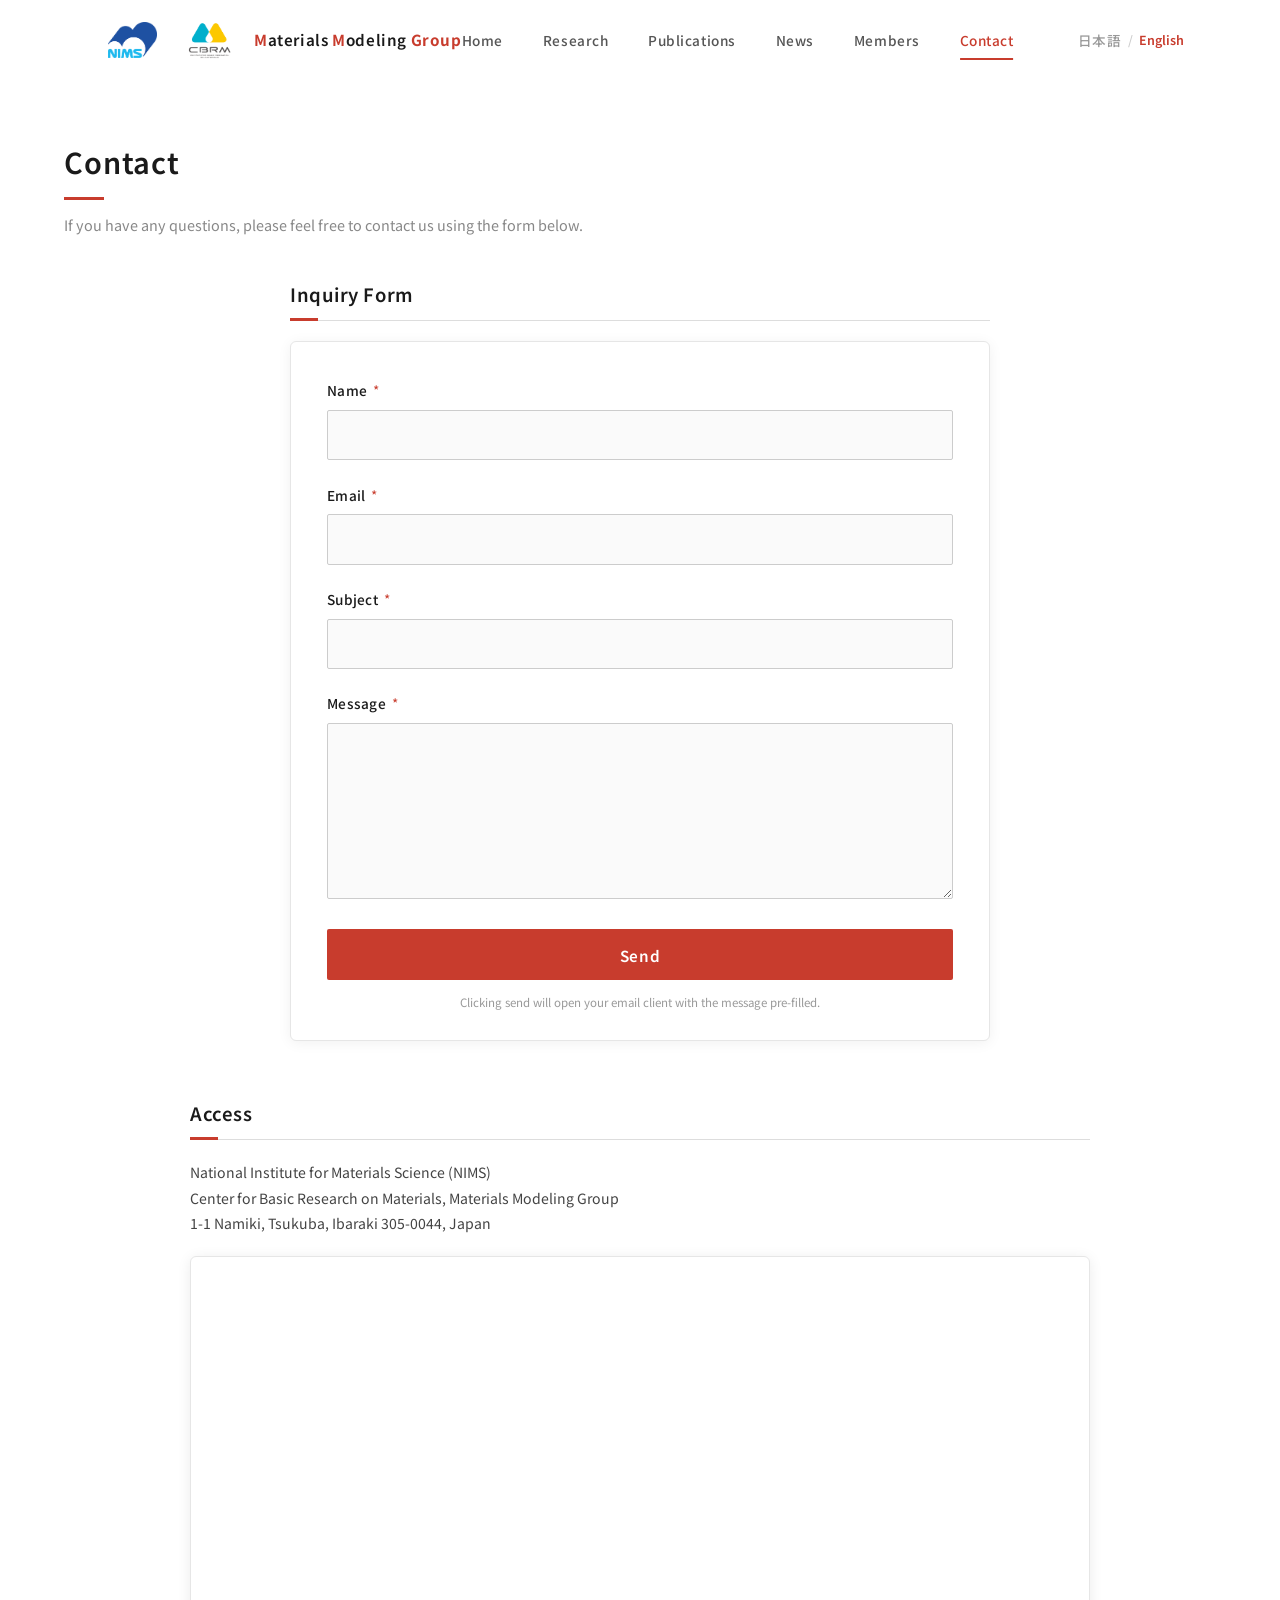
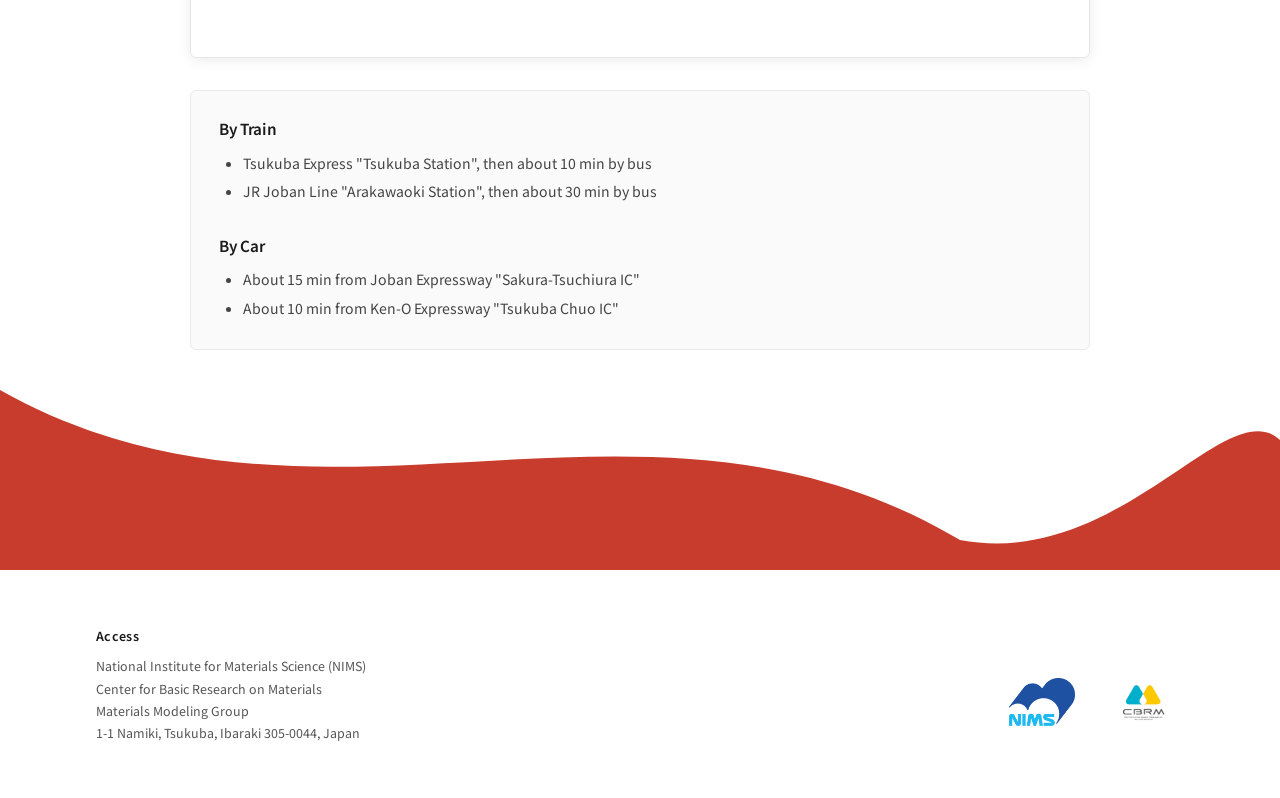
==== commit 98be4b1b: "Add heading to contact form section (parity with Access) Rename .access-title → .contact-section-tit" ====
--- a/contact-en.html
+++ b/contact-en.html
@@ -45,6 +45,7 @@
       </div>
 
       <section class="contact-form-section fade-in-up">
+        <h2 class="contact-section-title">Inquiry Form</h2>
         <div class="form-card" id="form-container">
           <form id="contact-form" onsubmit="return handleSubmit(event)" novalidate>
             <div class="form-group">
@@ -89,7 +90,7 @@
       </section>
 
       <section class="access-section fade-in-up">
-        <h2 class="access-title">Access</h2>
+        <h2 class="contact-section-title">Access</h2>
         <p class="access-address">
           National Institute for Materials Science (NIMS)<br>
           Center for Basic Research on Materials, Materials Modeling Group<br>
--- a/css/style.css
+++ b/css/style.css
@@ -1737,7 +1737,7 @@
   margin: 3.5rem auto 0;
 }
 
-.access-title {
+.contact-section-title {
   color: #1a1a1a;
   font-size: 1.15rem;
   font-weight: 600;
@@ -1748,7 +1748,7 @@
   letter-spacing: 0.03em;
 }
 
-.access-title::before {
+.contact-section-title::before {
   content: '';
   position: absolute;
   bottom: -1px;
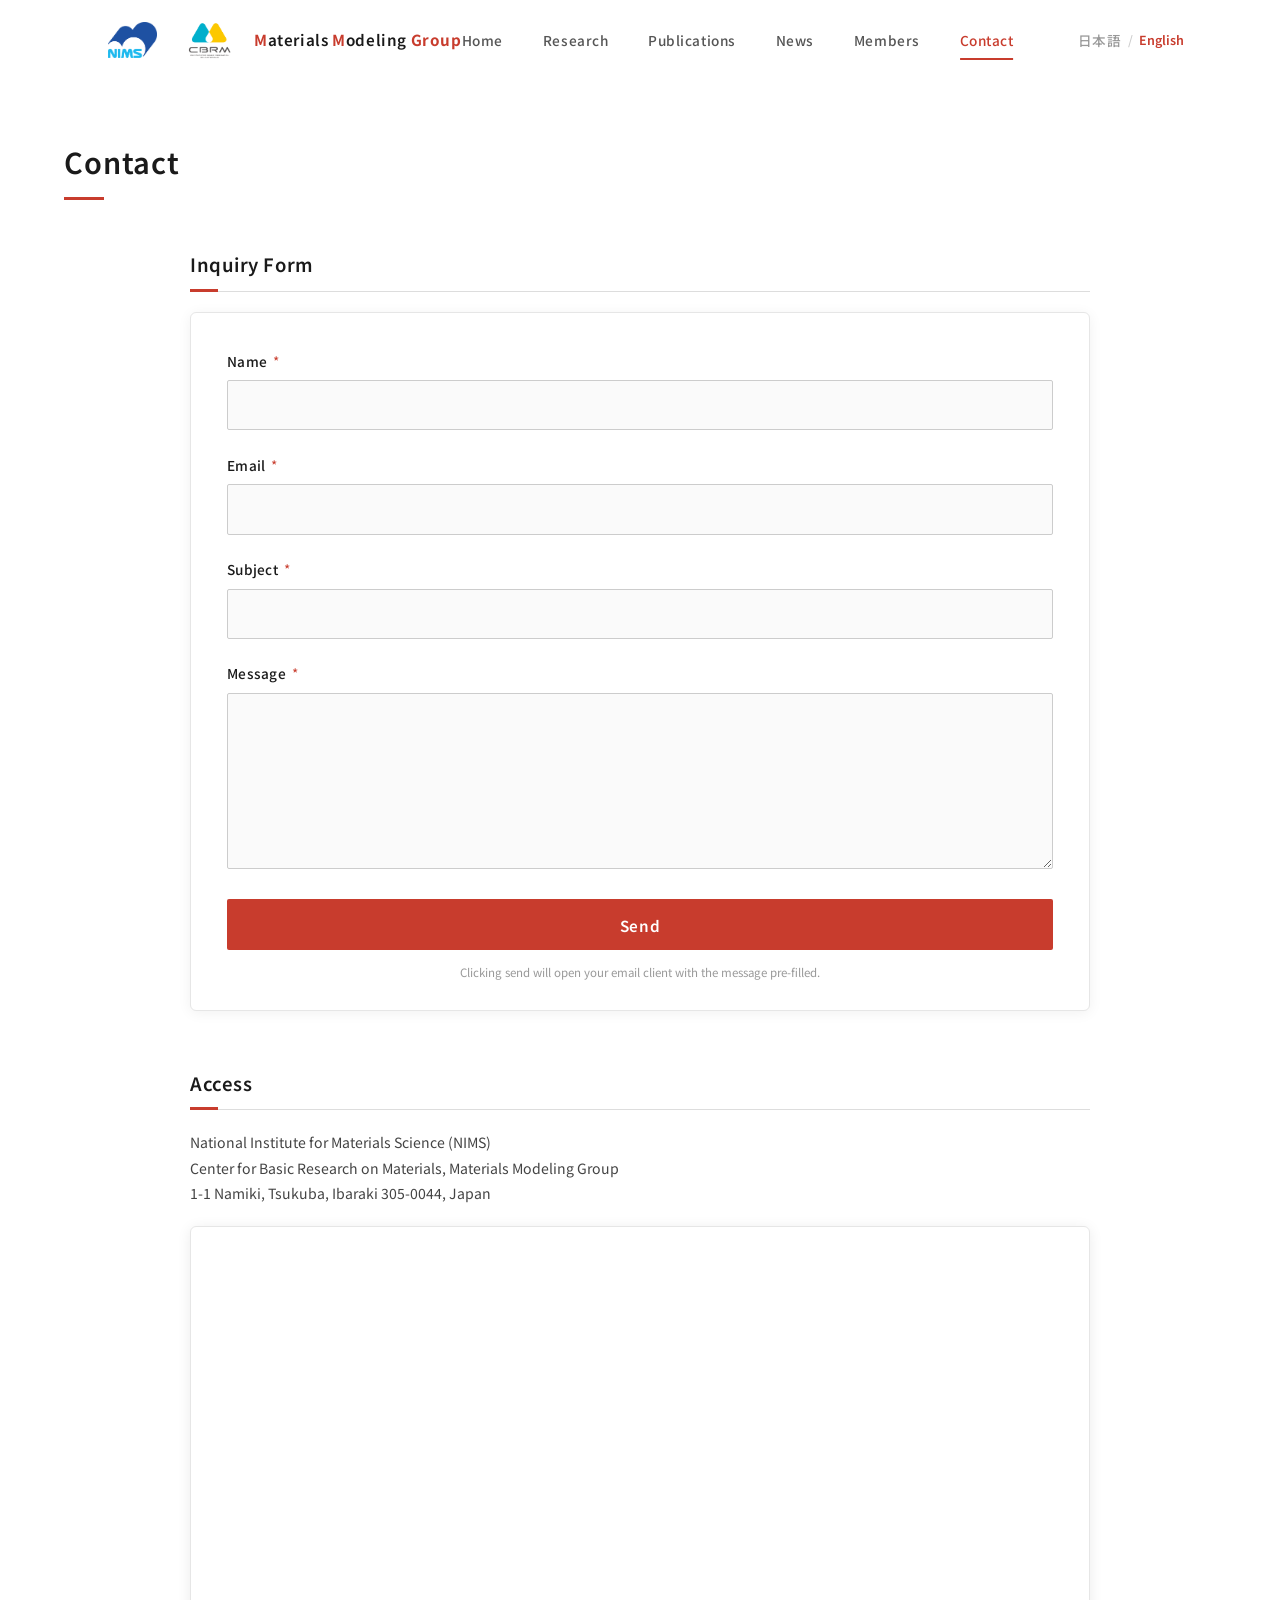
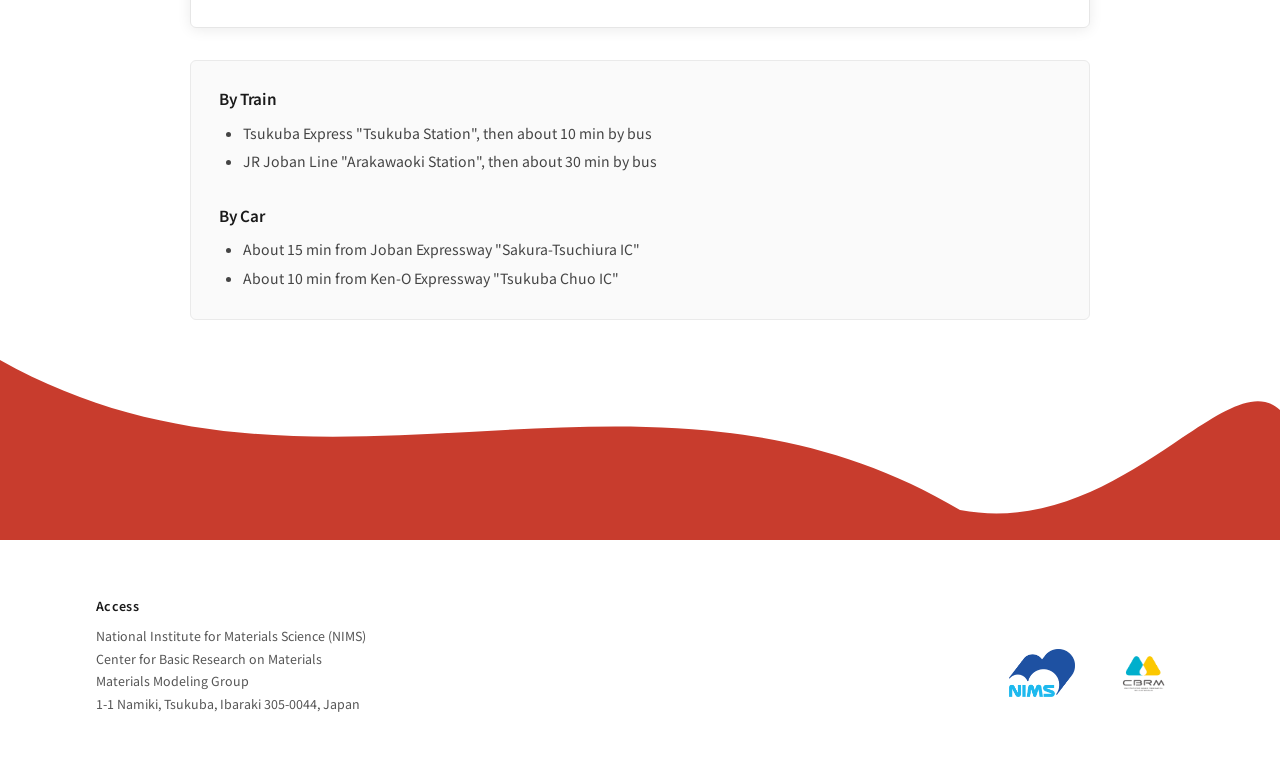
==== commit d7c6cffa: "Remove intro line under Contact H1 The "please contact us via the form below" sentence was redundant" ====
--- a/contact-en.html
+++ b/contact-en.html
@@ -41,7 +41,6 @@
     <div class="container">
       <div class="page-header">
         <h1>Contact</h1>
-        <p>If you have any questions, please feel free to contact us using the form below.</p>
       </div>
 
       <section class="contact-form-section fade-in-up">
--- a/css/style.css
+++ b/css/style.css
@@ -1728,7 +1728,7 @@
    Contact — single-column layout
    ======================================== */
 .contact-form-section {
-  max-width: 700px;
+  max-width: 900px;
   margin: 0 auto;
 }
 
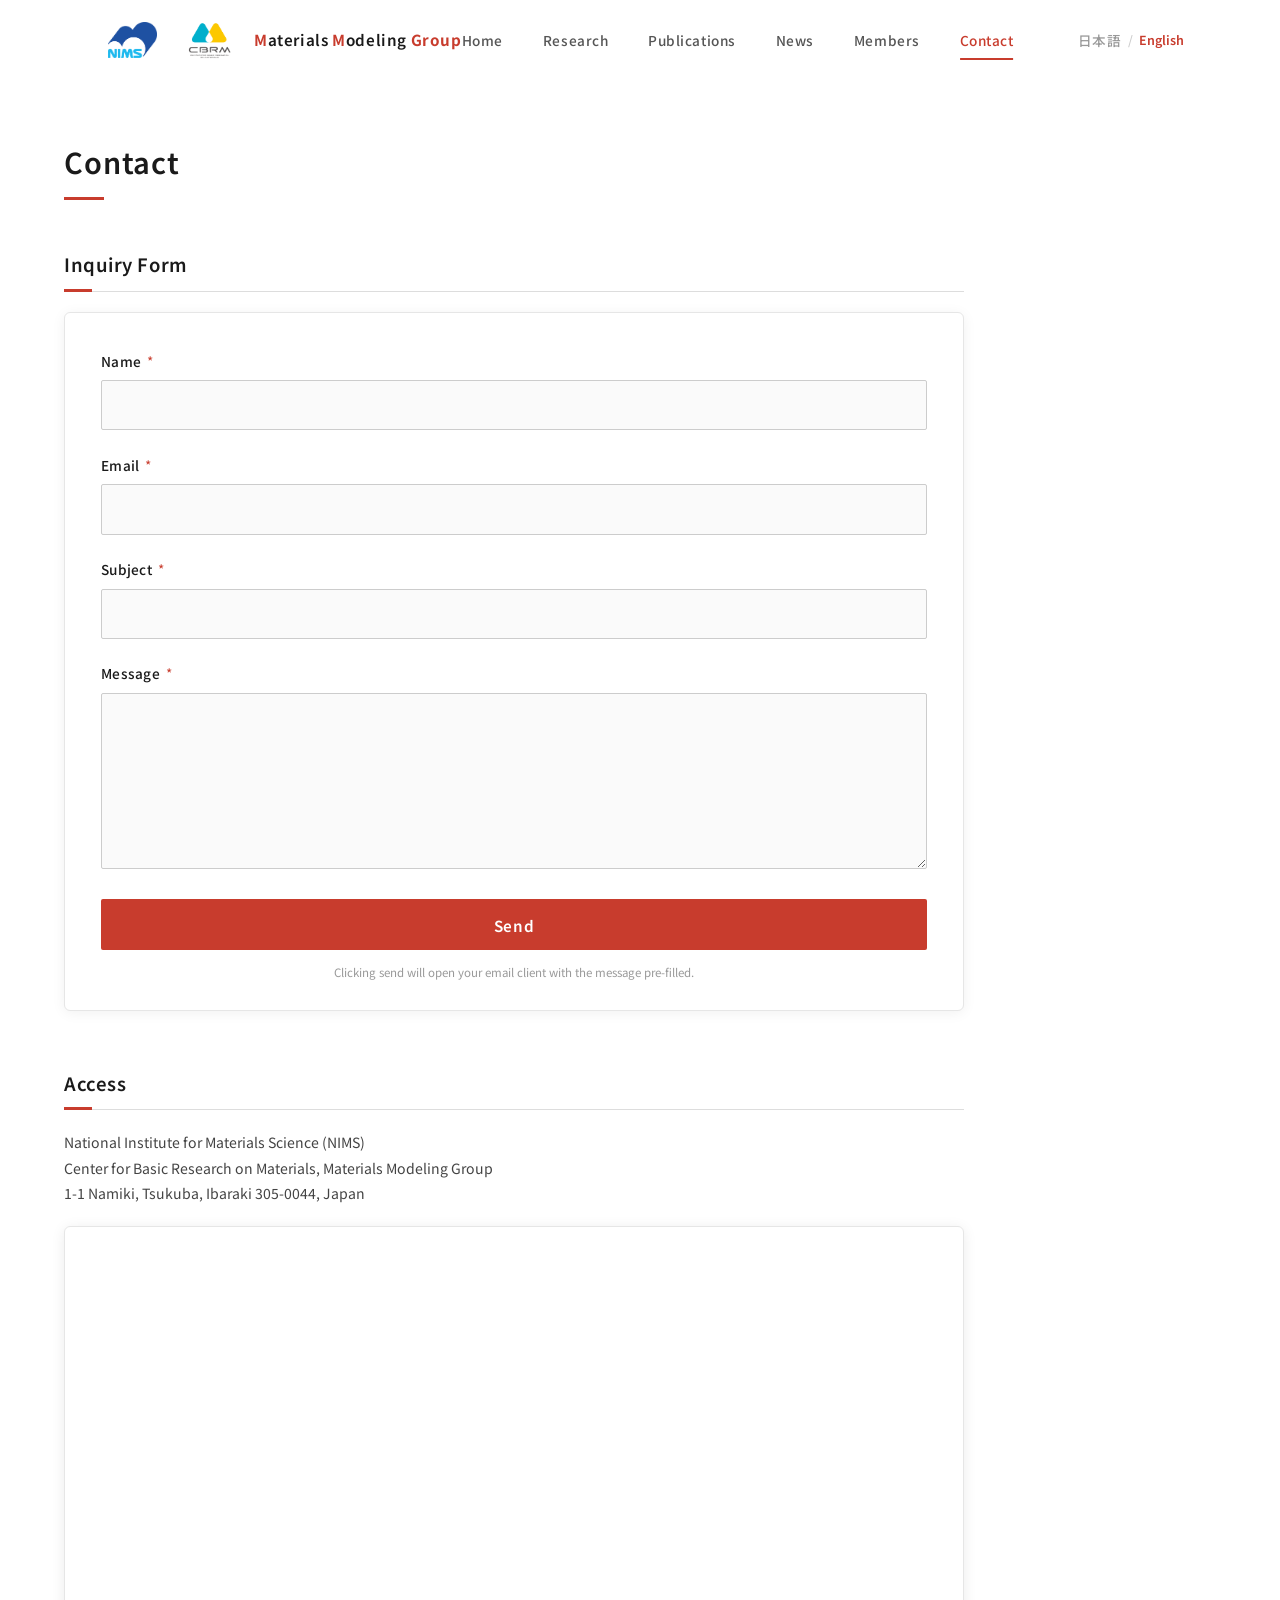
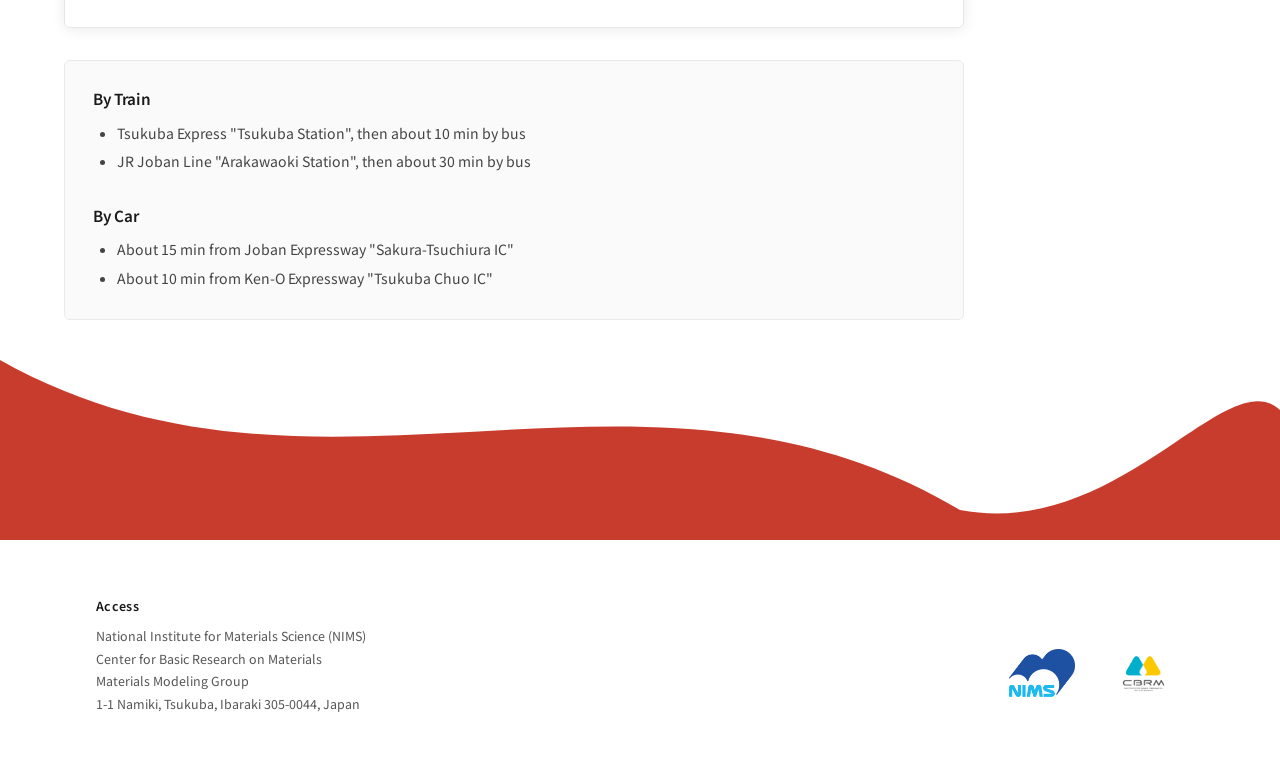
==== commit 7da07709: "XSS 対策: target=_blank に rel=noopener noreferrer を一括付与 (§7) Reverse tabnabbing の緩和として、全 12 HTML および動的" ====
--- a/contact-en.html
+++ b/contact-en.html
@@ -138,8 +138,8 @@
           <p>1-1 Namiki, Tsukuba, Ibaraki 305-0044, Japan</p>
         </div>
         <div class="footer-logos">
-          <a href="https://www.nims.go.jp/" target="_blank" rel="noopener"><img src="images/logo_nims_20190425mark.png" alt="NIMS"></a>
-          <a href="https://www.nims.go.jp/cbrm/" target="_blank" rel="noopener"><img src="images/cbrm_logo_tate.png" alt="CBRM"></a>
+          <a href="https://www.nims.go.jp/" target="_blank" rel="noopener noreferrer"><img src="images/logo_nims_20190425mark.png" alt="NIMS"></a>
+          <a href="https://www.nims.go.jp/cbrm/" target="_blank" rel="noopener noreferrer"><img src="images/cbrm_logo_tate.png" alt="CBRM"></a>
         </div>
       </div>
       <p class="footer-copy">&copy; 2026 Materials Modeling Group. All rights reserved.</p>
--- a/css/style.css
+++ b/css/style.css
@@ -1729,12 +1729,11 @@
    ======================================== */
 .contact-form-section {
   max-width: 900px;
-  margin: 0 auto;
 }
 
 .access-section {
   max-width: 900px;
-  margin: 3.5rem auto 0;
+  margin-top: 3.5rem;
 }
 
 .contact-section-title {
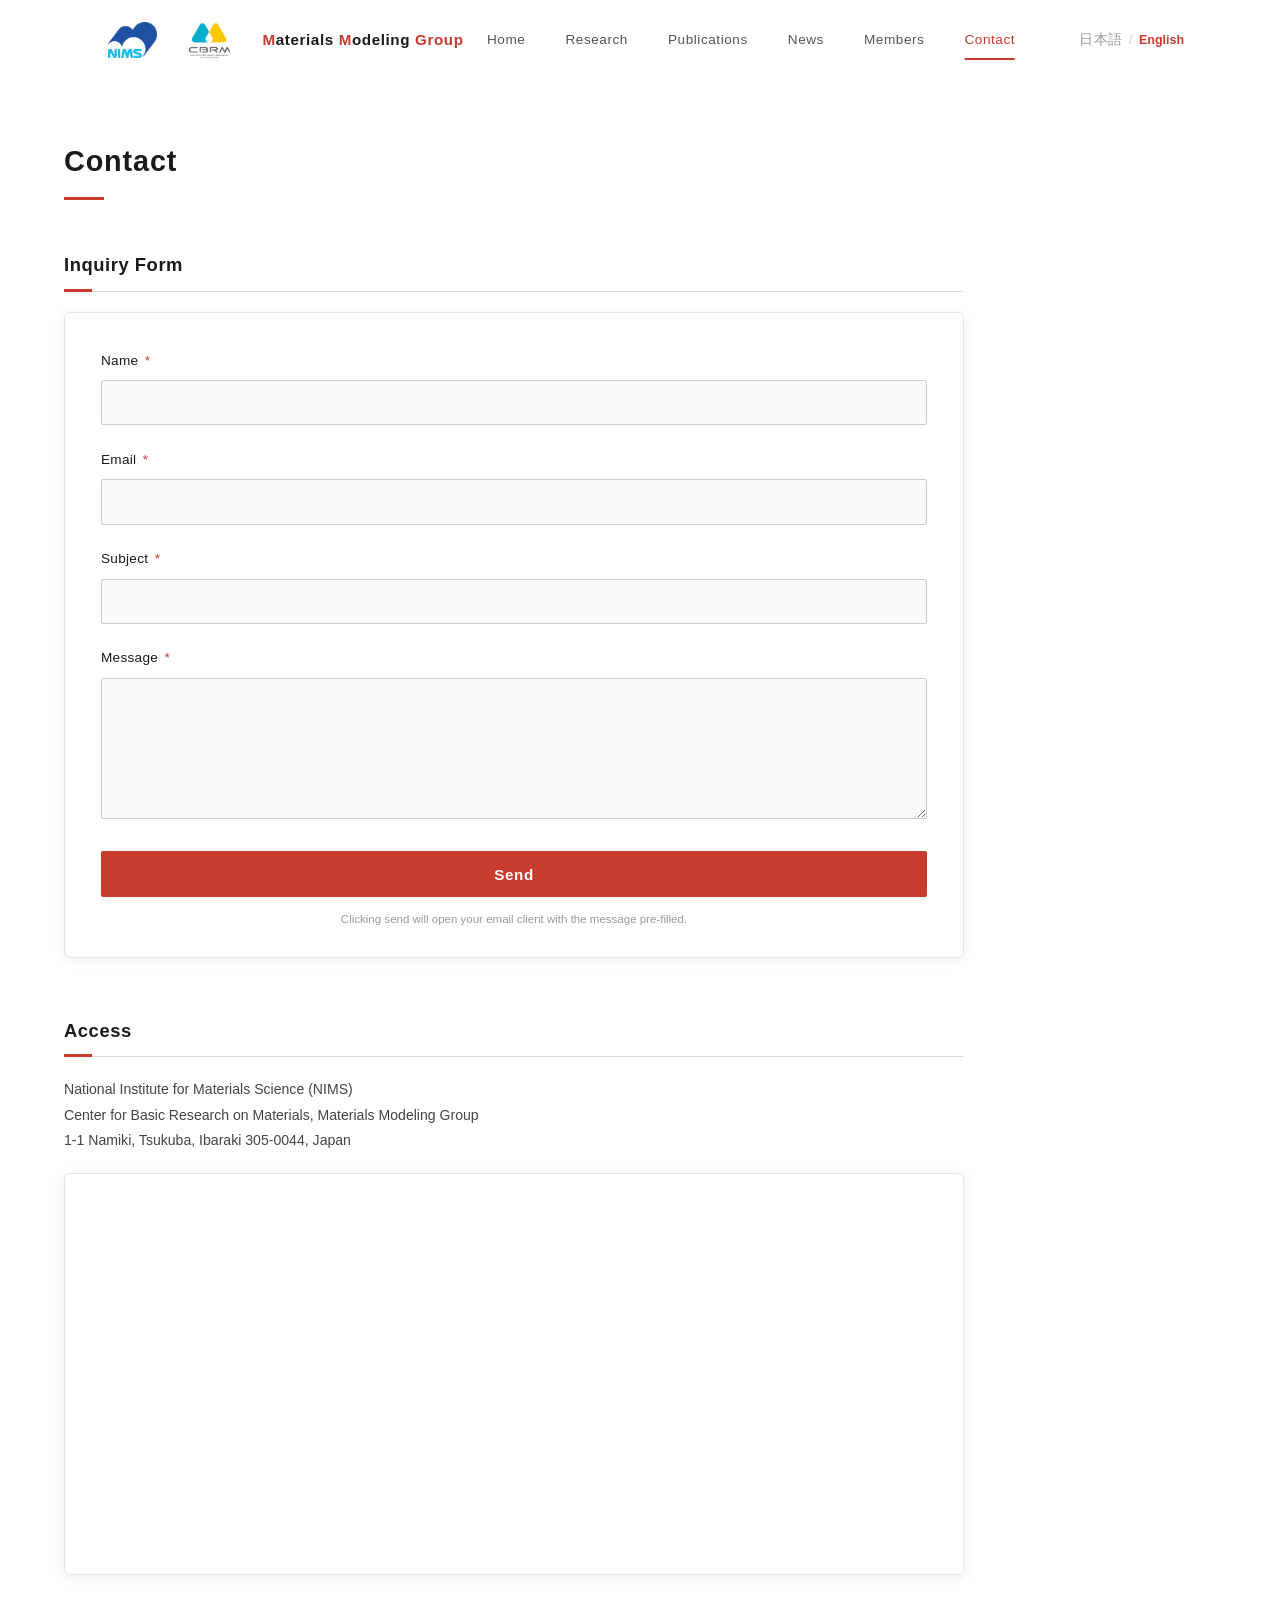
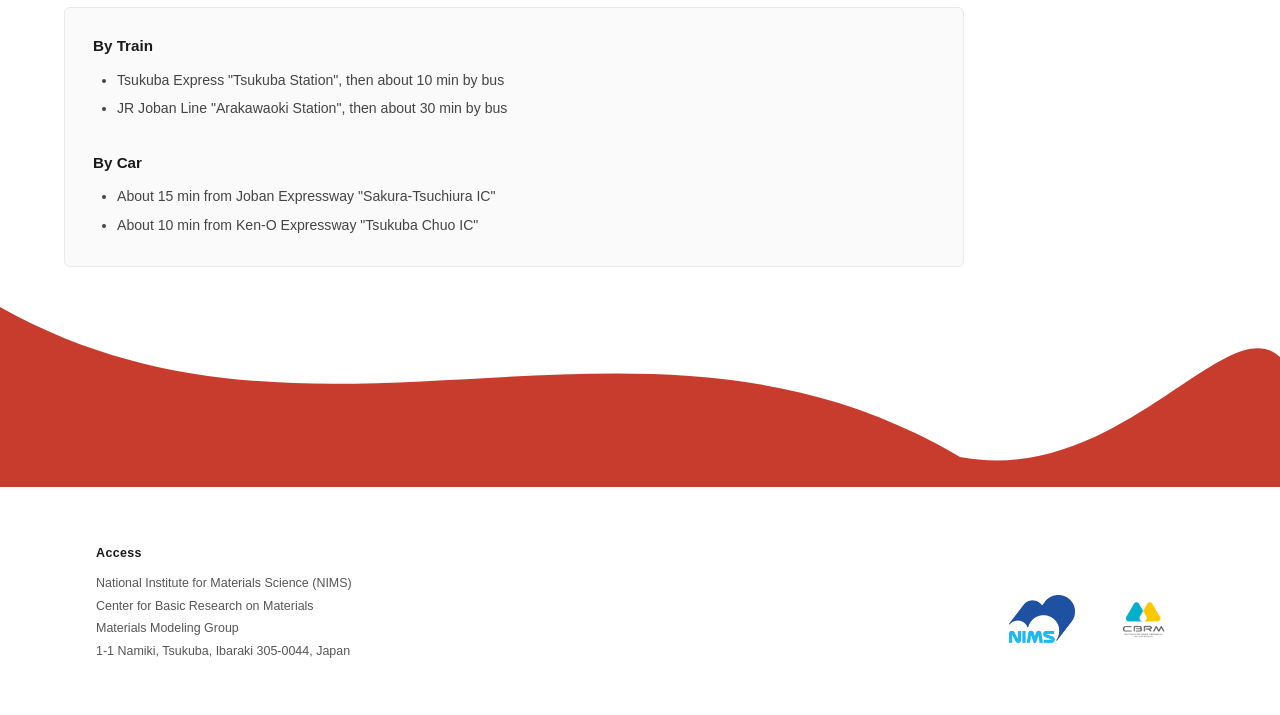
==== commit 993e58bc: "CSP meta タグ導入とインライン JS の外部化 (#19) A2B 攻撃対応の残課題として、Content Security Policy の導入と前提となるインライン JavaScript " ====
--- a/contact-en.html
+++ b/contact-en.html
@@ -3,6 +3,7 @@
 <head>
   <meta charset="UTF-8">
   <meta name="viewport" content="width=device-width, initial-scale=1.0">
+  <meta http-equiv="Content-Security-Policy" content="default-src 'self'; script-src 'self' https://cdn.jsdelivr.net; style-src 'self' 'unsafe-inline'; img-src 'self' https: data:; font-src 'self'; connect-src 'self' https://raw.githubusercontent.com; frame-src https://maps.google.com https://www.google.com; object-src 'none'; base-uri 'self'; form-action 'self' mailto:;">
   <title>Contact - Materials Modeling Group</title>
   <link rel="stylesheet" href="css/style.css">
 </head>
@@ -11,8 +12,8 @@
     <div class="navbar-inner">
       <a href="index-en.html" class="navbar-brand">
         <div class="navbar-logos">
-          <img src="images/logo_nims_20190425mark.png" alt="NIMS" class="logo-link" onclick="event.preventDefault();event.stopPropagation();window.open(&#39;https://www.nims.go.jp/&#39;,&#39;_blank&#39;)" style="cursor:pointer">
-          <img src="images/cbrm_logo_tate.png" alt="CBRM" class="logo-link" onclick="event.preventDefault();event.stopPropagation();window.open(&#39;https://www.nims.go.jp/cbrm/&#39;,&#39;_blank&#39;)" style="cursor:pointer">
+          <img src="images/logo_nims_20190425mark.png" alt="NIMS" class="logo-link" data-href="https://www.nims.go.jp/" style="cursor:pointer">
+          <img src="images/cbrm_logo_tate.png" alt="CBRM" class="logo-link" data-href="https://www.nims.go.jp/cbrm/" style="cursor:pointer">
         </div>
         <span class="navbar-brand-text"><span>M</span>aterials <span>M</span>odeling <span>G</span><span class="group-full">roup</span><span class="group-short">r.</span></span>
       </a>
@@ -46,7 +47,7 @@
       <section class="contact-form-section fade-in-up">
         <h2 class="contact-section-title">Inquiry Form</h2>
         <div class="form-card" id="form-container">
-          <form id="contact-form" onsubmit="return handleSubmit(event)" novalidate>
+          <form id="contact-form" novalidate>
             <div class="form-group">
               <label for="name">Name <span class="req">*</span></label>
               <input type="text" id="name" name="name" autocomplete="name" required>
@@ -84,7 +85,7 @@
           </div>
           <h2>Thank you for your inquiry</h2>
           <p>Your email client should have opened.<br>Please review the message and send it.</p>
-          <button class="btn-primary" onclick="resetForm()">New Inquiry</button>
+          <button class="btn-primary" id="reset-form-btn">New Inquiry</button>
         </div>
       </section>
 
